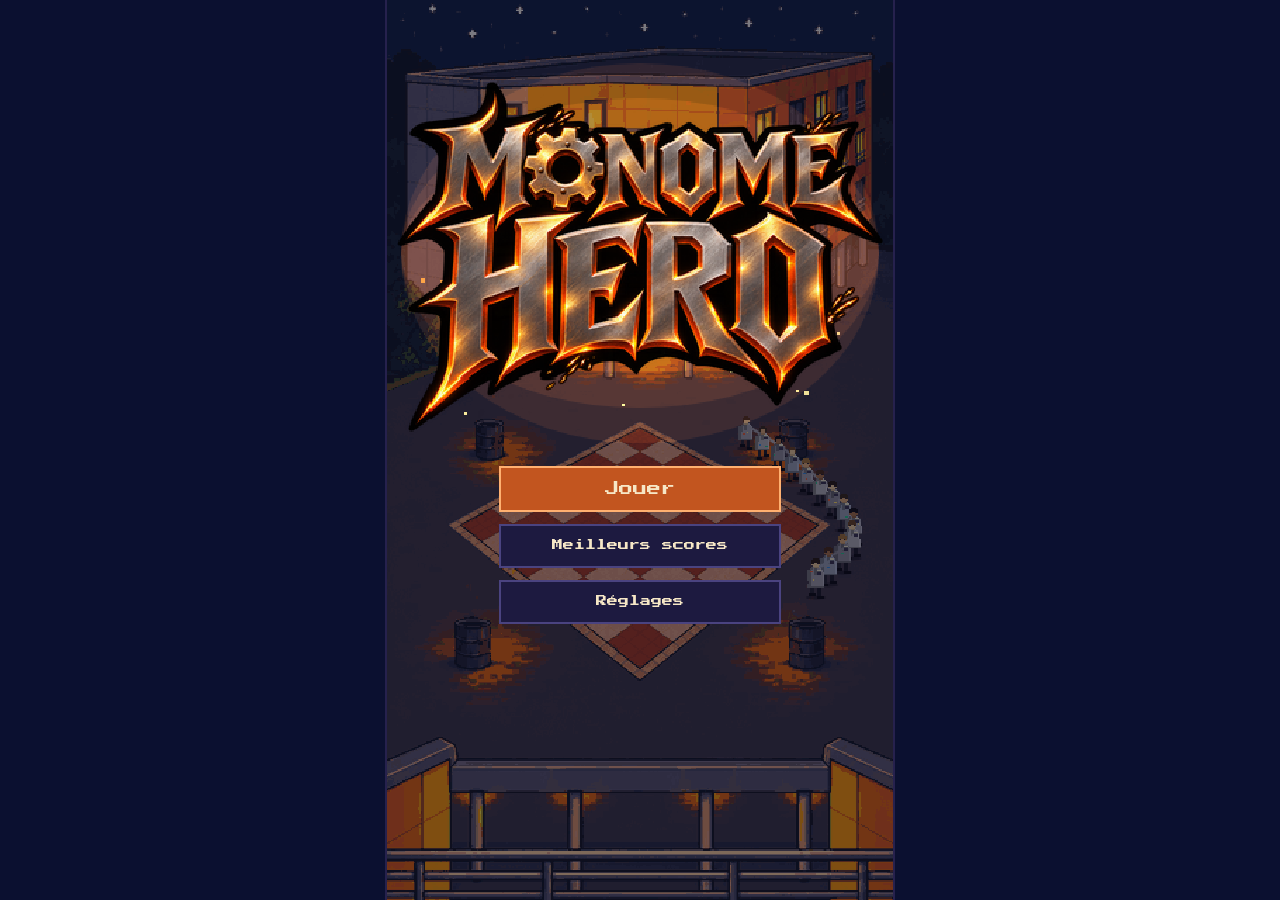
==== jeux/rythme/index.html @ 34aa31e3 "Monome Hero : à Clun's, le monôme passe devant la rosace Co-Authored-By: Claude Opus 5.5 <noreply@an" ====
<!DOCTYPE html>
<html lang="fr">
<head>
<meta charset="utf-8">
<meta name="viewport" content="width=device-width,initial-scale=1,maximum-scale=1,user-scalable=no">
<title>Monome Hero</title>
<!-- Intégré à la Collec' 23-151 : chargé dans un cadre par jeu.js ; fonctionne aussi seul (progression en localStorage) -->
<link rel="preconnect" href="https://fonts.googleapis.com">
<link href="https://fonts.googleapis.com/css2?family=Press+Start+2P&display=swap" rel="stylesheet">
<style>
/* VOICE: borne d'arcade de nuit, festive et gadz
   IDEA: la cour du tabagn's devient la piste du chant
   PICTURE: décor pixel 360x640 (Bordel's) ou 180x320 agrandi (Chalon's), notes qui tombent devant la façade
   COLOUR and TYPE: bleu nuit, pierre chaude, orange lanterne ; Press Start 2P
   LAYOUT: un seul écran de jeu centré, menus en surimpression */
:root{color-scheme:dark;--bg:#0b1030;--ink:#f6e7c6;--acc:#f3a234;--dim:#a9a3c4}
*{box-sizing:border-box;min-width:0}
html,body{margin:0;height:100%;background:var(--bg);color:var(--ink);overflow:hidden}
body{font-family:'Press Start 2P',monospace;touch-action:none;user-select:none;-webkit-user-select:none;-webkit-tap-highlight-color:transparent}
#wrap{position:fixed;inset:0;display:flex;align-items:center;justify-content:center}
#stage{position:relative;box-shadow:0 0 0 2px #26214d}
canvas{display:block;width:100%;height:100%;image-rendering:pixelated;image-rendering:crisp-edges}
.ov{position:absolute;inset:0;display:flex;flex-direction:column;align-items:center;justify-content:center;gap:16px;padding:18px;text-align:center;background:rgba(8,10,32,.82)}
.ov[hidden]{display:none}
h1{font-size:clamp(14px,4.6vw,20px);line-height:1.5;margin:0;color:var(--acc)}
p{margin:0;font-size:10px;line-height:1.8;color:var(--dim)}
.row{display:flex;gap:6px;flex-wrap:wrap;justify-content:center}
.ov{gap:12px}
.home{background:transparent;justify-content:flex-start;padding-top:92%}
.home .spacer{display:none}
.col{display:flex;flex-direction:column;gap:12px;align-items:stretch;min-width:60%}
button.lock{opacity:.45;border-style:dashed}
#slist{width:100%;max-width:320px;overflow-y:auto;max-height:60%;font-size:9px;text-align:left}
#slist h2{font-size:10px;color:var(--acc);margin:12px 0 6px;font-weight:400}
#slist table{width:100%;border-collapse:collapse}
#slist td{padding:3px 2px;color:var(--dim)}
#slist td.v{color:var(--ink);text-align:right}
#slist tr.fam td{color:#ffd27a;font-size:8px;padding:0 2px 5px 10px}
#mlist{width:100%;max-width:280px}
#mlist .it{display:flex;flex-direction:column;gap:5px}
#mlist .hint{font-size:8px;color:#ff9a7a;line-height:1.6}
small.lieu{color:var(--dim);font-size:8px}
button.on small.lieu{color:#6a3208}
#mlist .rec{font-size:8px;color:var(--dim)}
button.lock{opacity:.5;border-style:dashed;cursor:default}
button.mystery{opacity:.5;border-style:dashed;letter-spacing:4px;cursor:default}
#decs button,#vers button,#diffs button{padding:10px 9px;font-size:10px}
button{font:inherit;font-size:11px;color:var(--ink);background:#1d1a40;border:2px solid #4a4380;padding:12px 12px;min-height:44px;cursor:pointer}
button.on{background:var(--acc);color:#2a1606;border-color:#ffd27a}
button.go{font-size:14px;padding:14px 26px;background:#c2551f;border-color:#ffb070}
button:focus-visible{outline:2px solid #fff;outline-offset:2px}
label{font-size:9px;color:var(--dim);display:flex;flex-direction:column;gap:8px;width:100%;max-width:280px}
input[type=range]{width:100%;accent-color:var(--acc)}
.big{font-size:22px;color:var(--ink)}
.stats{display:grid;grid-template-columns:1fr auto;gap:8px 18px;font-size:10px;text-align:left}
.stats span:nth-child(even){text-align:right;color:var(--ink)}
.stats span:nth-child(odd){color:var(--dim)}
#pause{position:absolute;top:4px;right:4px;min-height:0;width:44px;height:40px;padding:0;font-size:12px;background:rgba(8,10,32,.75);border:2px solid #4a4380;border-radius:6px}
button.go:disabled{opacity:.4;cursor:default}
</style>
</head>
<body>
<div id="wrap"><div id="stage">
  <canvas id="c" width="360" height="640"></canvas>
  <button id="pause" hidden aria-label="Pause">II</button>

  <div class="ov home" id="home">
    <div class="spacer"></div>
    <div class="col">
      <button class="go" id="hplay">Jouer</button>
      <button id="hscores">Meilleurs scores</button>
      <button id="hset">Réglages</button>
    </div>
  </div>

  <div class="ov" id="menu" hidden>
    <h1 id="mhead">Choisis un chant</h1>
    <p id="msub"></p>
    <div class="col" id="mlist"></div>
    <button class="go" id="mok">Valider</button>
    <p id="mrec"></p>
    <button id="mback">Retour</button>
  </div>

  <div class="ov" id="scores" hidden>
    <h1>Meilleurs scores</h1>
    <div id="slist"></div>
    <button id="sback">Retour</button>
  </div>

  <div class="ov" id="settings" hidden>
    <h1>Réglages</h1>
    <label>Décalage audio : <b id="latv">0 ms</b>
      <input type="range" id="lat" min="-200" max="300" step="10" value="0">
      <span>Augmente-le si tu tapes toujours trop tard (écouteurs Bluetooth surtout)</span>
    </label>
    <div class="row"><button id="vib">Vibrations : oui</button></div>
    <div class="row"><button id="reset">Effacer la progression</button></div>
    <p id="resetmsg"></p>
    <button id="tback">Retour</button>
  </div>

  <div class="ov" id="paused" hidden>
    <h1>Pause</h1>
    <div class="row"><button class="go" id="resume">Reprendre</button><button id="quit">Quitter</button></div>
  </div>

  <div class="ov" id="end" hidden>
    <h1 id="etitle">Fin du chant</h1>
    <div class="big" id="escore">0</div>
    <div class="stats" id="estats"></div>
    <div class="row"><button class="go" id="again">Rejouer</button><button id="tomenu">Menu</button></div>
  </div>
</div></div>

<script>
{
const W=180,H=320,LX=[54,90,126],BOUND=[72,108];
let HITY=280;
const COL=['#e8603a','#2bc28e','#9a8cf0'],LIG=['#ffc2a6','#a8f5d8','#ddd6ff'],DRK=['#7a2410','#0d5a40','#3c3489'];
const APP={facile:1.7,normal:1.35,difficile:1.1};
const WIN={p:.05,b:.095,o:.14};
const JTXT={p:'Parfait',b:'Bien',o:'Juste',r:'Raté'};
const JCOL={p:'#ffe066',b:'#8ff0c4',o:'#c9c2ff',r:'#ff6a5a'};
const STREAK=['#ffe066','#ffb43a','#ff7a5a','#ff5ad0','#b38cff','#5ae0ff','#7dff9a'];
const TINTS=[[255,176,64],[255,74,58],[200,108,255],[69,224,138],[74,216,255],[255,240,150]];
/* ---- Chalon's (coordonnées en unités 180x320) ---- */
const CWIN=[[84,102,12,18,5],[84,141,12,24,10],[49,102,12,18,15],[119,102,12,18,15],[49,141,12,24,20],[119,141,12,24,20],[12,102,12,18,30],[155,102,13,18,30],[12,141,12,24,40],[156,141,13,24,40],[10,61,10,15,50],[161,61,10,15,50]];
const PATHC=[[54,231],[126,231],[126,240],[146,250],[174,250],[174,314],[6,314],[6,302],[162,302],[162,262],[18,262],[18,250],[34,250],[54,240]];
const PILLARS=[[30,43],[64,77],[103,116],[138,150]];
/* ---- Bordel's (coordonnées en pixels du canvas 360x640) ---- */
const BWIN=[[167,223,39,23,5],[131,223,23,23,10],[220,223,30,23,10],[141,173,15,21,15],[141,122,15,24,15],[141,72,15,32,20],[106,125,16,21,20],[106,80,17,22,25],[106,173,17,21,25],[267,214,19,15,25],[75,74,21,10,30],[75,126,21,10,30],[75,171,21,11,30],[75,218,19,9,30],[263,76,15,36,35],[263,124,15,33,35],[263,171,15,39,35],[286,70,13,32,40],[286,113,13,35,40],[286,158,13,35,40],[304,65,12,30,45],[304,106,12,31,45],[304,145,12,32,45],[320,60,9,27,50],[320,98,9,32,50],[320,136,9,29,50],[334,58,8,23,50],[334,91,8,29,50],[334,126,8,27,50]];
/* sol de la cour : X vers la droite, Z vers le spectateur, en mètres ; centre du damier en (180,392) */
const GX=22.4,GZ=15.14,CX=180,CY=392;
const BPOSTS=[[116,222,5,46],[156,222,5,46],[211,222,5,46],[260,222,5,46]];
const BARRELS=[
 {x:61,y:443,rx:12.6,ry:2.8,bot:475,ign:4,gx:-5.32,gz:5.28},{x:299,y:443,rx:12.6,ry:2.8,bot:475,ign:8,gx:5.3,gz:5.28},
 {x:73,y:301,rx:10,ry:2.3,bot:326,ign:14,gx:-4.79,gz:-4.56},{x:290,y:301,rx:10,ry:2.3,bot:326,ign:18,gx:4.89,gz:-4.56}];
const LAMP=[194,130];
const $=id=>document.getElementById(id);
const cv=$('c'),g=cv.getContext('2d');g.imageSmoothingEnabled=false;
const imgC=new Image();imgC.src='decor_chalons.png';
/* ---- Chalon's (pixels 360x640) ---- */
const CWIN2=[[153,380,54,90,5],[87,380,41,90,10],[231,380,44,90,10],[167,268,25,60,15],[97,268,25,60,20],[237,268,25,60,20],[97,203,25,37,25],[237,203,25,37,25],[167,203,25,37,30],
 [23,268,25,60,35],[310,268,27,60,35],[23,203,25,37,40],[310,203,27,37,40],[25,380,30,72,45],[305,380,30,72,45],[22,118,18,30,50],[320,118,18,30,50]];
const COPEN=[[87,372,41,100],[153,372,54,100],[231,372,44,100]];
const CPATH=[[95,466],[268,466],[298,497],[342,518],[352,630],[8,630],[16,600],[318,600],[290,512],[14,510],[34,490],[85,472]];
const LOGO=[180,540],LOGOBOX=[116,516,128,44];
let cTrack=null,logoC=null,runC=null;
const imgB=new Image();imgB.src='decor_bordels.png';
const imgQ=new Image();imgQ.src='decor_boquette.png';
const imgK=new Image();imgK.src='decor_cluns.png';
const imgS=new Image();imgS.src='decor_birse.png';
const logo=new Image();logo.src='logo.png';
/* ---- Birse (pixels 360x640) ---- */
const SAT=[[147,292,31,50],[192,292,32,50],[100,292,33,50],[235,292,30,50],[78,290,10,55],[60,285,12,70],[33,280,17,80],[0,270,20,100]];
const SWIN=[[147,292,31,50,3],[192,292,32,50,3],[100,292,33,50,6],[235,292,30,50,6],[78,290,10,55,9],[60,285,12,70,9],[33,280,17,80,12],[0,270,20,100,12],
 [280,300,20,50,15],[300,300,20,52,15],[322,300,23,55,18],[345,300,15,60,18],
 [135,220,13,23,22],[190,220,14,23,22],[107,220,13,23,26],[218,220,14,23,26],[78,220,12,23,30],[162,220,13,23,30],
 [80,180,10,18,40],[108,180,12,18,40],[136,180,12,18,45],[165,180,12,18,45],[192,180,13,18,50],[220,180,12,18,50]];
const SLANT=[[305,320],[332,325],[332,216],[310,232]];
const STAT={x:180,y:410,eye:[[177,379],[183,379]],med:[180,398],crown:[181,367],base:[180,462],box:[166,358,32,108]};
const sBil=(u,v)=>{const s2=(u+1)/2,t2=(v+1)/2,TL=[102,378],TR=[257,378],BL=[30,518],BR=[338,518];
  return [(1-s2)*(1-t2)*TL[0]+s2*(1-t2)*TR[0]+(1-s2)*t2*BL[0]+s2*t2*BR[0],(1-s2)*(1-t2)*TL[1]+s2*(1-t2)*TR[1]+(1-s2)*t2*BL[1]+s2*t2*BR[1]]};
function sRing(S,B,F,dir){
  const P=[[1+S,1+F],[1+S,-1-B],[-1-S,-1-B],[-1-S,1+F]];return dir>0?P:P.slice().reverse();
}
const SPATH=(()=>{
  const r1=[.06,.09,.14],r2=[.13,.2,.32],out=[];
  out.push([.06,1+r1[2]]);for(const p of sRing(...r1,1))out.push(p);out.push([-.06,1+r1[2]]);
  out.push([-.06,1+r2[2]]);for(const p of sRing(...r2,-1))out.push(p);out.push([.06,1+r2[2]]);
  return out.map(([u,v])=>sBil(u,v));
})();
let layersS=null,balS=null,statS=null,statL=null,sTrack=null;const wFlash=new Array(8).fill(0);let wParts=[];
imgS.onload=()=>{
  layersS=buildLayers(imgS,360,640,SWIN,(r,gg,b)=>((b>r+8)||(r-b>85)||((r+gg+b)/3<70))?.55+.45*Math.min(1,(r+gg+b)/600):0);
  statL=buildLayers(imgS,360,640,[STAT.box],(r,gg,b)=>(r>150&&gg>110&&r-gg<70)?.5+.5*Math.min(1,(r+gg+b)/600):0);
  try{
    const mk=f=>{const o=document.createElement('canvas');o.width=360;o.height=640;const c=o.getContext('2d');c.drawImage(imgS,0,0);
      const d=c.getImageData(0,0,360,640),p=d.data;for(let j=0;j<640;j++)for(let i=0;i<360;i++){const k=(j*360+i)*4;if(!f(i,j,p[k],p[k+1],p[k+2]))p[k+3]=0}
      c.putImageData(d,0,0);return o};
    balS=mk((i,j)=>j>=550);
    const [bx,by,bw,bh]=STAT.box;statS=mk((i,j,r,g2)=>i>=bx&&i<bx+bw&&j>=by&&j<by+bh&&r>110&&g2>80&&r-g2<80);
  }catch(e){balS=null;statS=null}
};
/* ---- Clun's, cloître de Cluny (pixels 360x640) ---- */
const KARCH=[[165,322,37,66,3],[130,322,22,66,6],[215,322,25,66,6],[88,322,29,66,9],[252,322,28,66,9],[40,322,35,66,12],[292,322,30,66,12],[0,322,27,66,15],[335,322,25,66,15]];
const KWIN=KARCH.concat([[180,269,15,29,18],[137,269,15,29,20],[220,269,15,29,20],[95,269,15,29,22],[262,269,15,29,22],[50,269,15,29,25],[302,269,15,29,25],[5,269,15,29,28],[342,269,15,29,28],
 [279,124,8,16,35],[313,124,6,16,35],[281,141,7,18,40],[296,141,12,18,40],[326,177,9,9,50]]);
const ROS=[184,352],KPILL=[[27,40],[75,88],[117,130],[152,165],[202,215],[240,252],[280,292],[322,335]];
const kLane=(f,y)=>{const t=(y-400)/150,hw=31+78*t;return 181+f*hw};
const KPATH=[[12,383],[348,383],[348,398],[205,398],[kLane(.5,400),402],[kLane(.5,548),548],[340,580],[350,622],[10,622],[20,580],[kLane(-.5,548),548],[kLane(-.5,400),402],[157,398],[14,398]];
let layersK=null,colK=null,hedK=null;
imgK.onload=()=>{
  layersK=buildLayers(imgK,360,640,KWIN,(r,gg,b)=>((b>r+8)||(r-b>85)||((r+gg+b)/3<70))?.55+.45*Math.min(1,(r+gg+b)/600):0);
  try{
    const mk=f=>{const o=document.createElement('canvas');o.width=360;o.height=640;const c=o.getContext('2d');c.drawImage(imgK,0,0);
      const d=c.getImageData(0,0,360,640),p=d.data;for(let j=0;j<640;j++)for(let i=0;i<360;i++){const k=(j*360+i)*4;if(!f(i,j,p[k],p[k+1],p[k+2]))p[k+3]=0}
      c.putImageData(d,0,0);return o};
    colK=mk((i,j)=>j>=318&&j<=392&&KPILL.some(([a,b])=>i>=a&&i<b));
    hedK=mk((i,j,r,g2,b)=>j>=396&&j<=447&&g2>=r&&!(i>kLane(-1,j)-2&&i<kLane(1,j)+2));
  }catch(e){colK=null;hedK=null}
};
const kH=y=>30+(y-388)*.06;
const KS=[],KXY=[];let KL=0;
for(let i=0;i<KPATH.length;i++){
  const a=KPATH[i],b=KPATH[(i+1)%KPATH.length],n=Math.max(1,Math.ceil(Math.hypot(b[0]-a[0],b[1]-a[1])));
  for(let k=0;k<n;k++){
    const x=a[0]+(b[0]-a[0])*k/n,y=a[1]+(b[1]-a[1])*k/n,kk=kH(y)/22;
    KS.push(KL);KXY.push([x,y,Math.sign(b[0]-a[0])]);
    KL+=Math.hypot((b[0]-a[0])/n/kk,(b[1]-a[1])/n*2.2/kk);
  }
}
function kAt(s){
  s=((s%KL)+KL)%KL;let lo=0,hi=KS.length-1;
  while(lo<hi){const m=(lo+hi+1)>>1;if(KS[m]<=s)lo=m;else hi=m-1}
  return KXY[lo];
}
/* ---- Boquette, cloître du Ronceray (pixels 360x640) ---- */
const QWIN=[[142,312,20,56,3],[202,317,19,51,3],[102,312,21,56,6],[237,317,24,51,6],[62,312,24,56,9],[280,317,21,51,9],[17,312,26,56,12],[322,312,29,56,12],
 [177,240,8,20,15],[142,220,18,60,18],[102,220,20,60,20],[64,220,20,60,22],[19,220,21,60,25],
 [206,257,14,36,28],[244,257,15,36,30],[287,257,13,36,32],[330,257,15,36,35],[206,212,14,32,38],[244,212,15,32,40],[286,212,14,32,42],[330,212,15,32,45],
 [210,185,11,16,48],[250,174,11,19,50],[290,164,11,20,50],[334,152,12,21,50]];
/* rangées en perspective : les bords suivent des fuyantes vers un point de fuite au-dessus de l'image */
const QVP=[185,-100],qSide=(x0,y)=>Math.max(5,Math.min(352,QVP[0]+(x0-QVP[0])*(y-QVP[1])/(392-QVP[1])));
const qL=y=>qSide(60,y),qR=y=>qSide(310,y);
const QPATH=[[30,362],[290,362],[qR(392),392],[qL(392),392],[qL(425),425],[qR(425),425],[qR(464),464],[qL(464),464],[qL(512),512],[qR(512),512],[qR(610),610],[qL(610),610]];
const CLO=[180,111],CLOBOX=[156,38,50,100];
let layersQ=null,frontQ=null,cloQ=null;
imgQ.onload=()=>{
  layersQ=buildLayers(imgQ,360,640,QWIN,(r,gg,b)=>((b>r+8)||(r-b>85)||((r+gg+b)/3<70))?.55+.45*Math.min(1,(r+gg+b)/600):0);
  cloQ=buildLayers(imgQ,360,640,[CLOBOX],(r,gg,b)=>(r<45&&gg<55&&b>70&&b<140)?0:.5+.5*Math.min(1,(r+gg+b)/500));
  try{
    const o=document.createElement('canvas');o.width=360;o.height=640;const c=o.getContext('2d');c.drawImage(imgQ,0,0);
    const d=c.getImageData(0,0,360,640),p=d.data;
    for(let j=0;j<640;j++)for(let i=0;i<360;i++){
      let keep=j>=286&&j<=370;
      if(keep)for(let a=0;a<8;a++){const [x,y,w,h]=QWIN[a];if(i>=x&&i<x+w&&j>=y&&j<y+h){keep=false;break}}
      if(!keep)p[(j*360+i)*4+3]=0;
    }
    c.putImageData(d,0,0);frontQ=o;
  }catch(e){frontQ=null}
};
/* chemin du monôme : longueur « au sol », la profondeur verticale compte plus */
const qH=y=>22+(y-362)*.067;
const cH=y=>33+(y-466)*.055;
function mkTrack(P,hf){
  const S=[],XY=[];let L=0;
  for(let i=0;i<P.length;i++){
    const a=P[i],b=P[(i+1)%P.length],n=Math.max(1,Math.ceil(Math.hypot(b[0]-a[0],b[1]-a[1])));
    for(let k=0;k<n;k++){const x=a[0]+(b[0]-a[0])*k/n,y=a[1]+(b[1]-a[1])*k/n,kk=hf(y)/22;S.push(L);XY.push([x,y]);L+=Math.hypot((b[0]-a[0])/n/kk,(b[1]-a[1])/n*2.2/kk)}
  }
  return {L,at(s){s=((s%L)+L)%L;let lo=0,hi=S.length-1;while(lo<hi){const m=(lo+hi+1)>>1;if(S[m]<=s)lo=m;else hi=m-1}return XY[lo]}};
}
cTrack=mkTrack(CPATH,cH);
const sH=y=>24+(y-378)*.07;
sTrack=mkTrack(SPATH,sH);
const QS=[],QXY=[];let QL=0;
for(let i=0;i<QPATH.length;i++){
  const a=QPATH[i],b=QPATH[(i+1)%QPATH.length],n=Math.max(1,Math.ceil(Math.hypot(b[0]-a[0],b[1]-a[1])));
  for(let k=0;k<n;k++){
    const x=a[0]+(b[0]-a[0])*k/n,y=a[1]+(b[1]-a[1])*k/n,kk=qH(y)/22;
    QS.push(QL);QXY.push([x,y,Math.sign(b[0]-a[0])]);
    QL+=Math.hypot((b[0]-a[0])/n/kk,(b[1]-a[1])/n*2.2/kk);
  }
}
function qAt(s){
  s=((s%QL)+QL)%QL;let lo=0,hi=QS.length-1;
  while(lo<hi){const m=(lo+hi+1)>>1;if(QS[m]<=s)lo=m;else hi=m-1}
  return QXY[lo];
}

function mkPath(P){
  const seg=[];let len=0;
  for(let i=0;i<P.length;i++){const a=P[i],b=P[(i+1)%P.length],l=Math.hypot(b[0]-a[0],b[1]-a[1]);seg.push([a,b,l,len]);len+=l}
  return {len,at(s){
    s=((s%len)+len)%len;
    for(const [a,b,l,o] of seg)if(s<=o+l){const f=l?(s-o)/l:0;return [a[0]+(b[0]-a[0])*f,a[1]+(b[1]-a[1])*f,Math.sign(b[0]-a[0])]}
    return [P[0][0],P[0][1],1];
  }};
}
const PC=mkPath(PATHC);
function buildLayers(im,w,h,rects,lf){
  const o=document.createElement('canvas');o.width=w;o.height=h;const c=o.getContext('2d');c.imageSmoothingEnabled=false;c.drawImage(im,0,0,w,h);
  try{
    const s=c.getImageData(0,0,w,h).data;
    return TINTS.map(([R,G,B])=>{
      const d=c.createImageData(w,h),p=d.data;
      for(const [x,y,rw,rh] of rects)for(let j=y;j<y+rh;j++)for(let i=x;i<x+rw;i++){
        const k=(j*w+i)*4,L=lf(s[k],s[k+1],s[k+2]);
        if(L>0){p[k]=R*L;p[k+1]=G*L;p[k+2]=B*L;p[k+3]=255}
      }
      const cc=document.createElement('canvas');cc.width=w;cc.height=h;cc.getContext('2d').putImageData(d,0,0);return cc;
    });
  }catch(e){return null}
}
let layersC=null,frontC=null,layersB=null,occB=null,occF=null;
/* Zamat : damier 7x7, centre (180,397), demi-diagonales 132 et 85 */
const ZN=7,ZBOX=[40,298,280,180];
/* Le Zamat vu en perspective : un cerf-volant (pointe du haut 180,302 ; côtés 46/313,373 ; pointe du bas 180,472).
   ZH envoie le carré (u,v) de 0 à 1 sur l'image, ZHI fait l'inverse */
const ZH=[89.743881,-140.652972,180,19.451973,17.053078,302,-0.138198,-0.14463,1],
      ZHI=[0.01423483,0.02686573,-10.67571923,-0.01434186,0.02686573,-5.53191635,-0.00010703,0.00759839,1];
const zFwd=(u,v)=>{const w=ZH[6]*u+ZH[7]*v+1;return [(ZH[0]*u+ZH[1]*v+ZH[2])/w,(ZH[3]*u+ZH[4]*v+ZH[5])/w]};
const zInv=(x,y)=>{const w=ZHI[6]*x+ZHI[7]*y+1;return [(ZHI[0]*x+ZHI[1]*y+ZHI[2])/w,(ZHI[3]*x+ZHI[4]*y+ZHI[5])/w]};
const [ZX,ZY]=zFwd(.5,.5);
let zPix=null,zLum=null,zCan=null,zCtx=null,zImg=null;
function buildZamat(){
  try{
    const o=document.createElement('canvas');o.width=360;o.height=640;const c=o.getContext('2d');c.drawImage(imgB,0,0);
    const [bx,by,bw,bh]=ZBOX,p=c.getImageData(bx,by,bw,bh).data;
    zPix=new Int16Array(bw*bh).fill(-1);zLum=new Float32Array(bw*bh);
    for(let j=0;j<bh;j++)for(let i=0;i<bw;i++){
      const x=bx+i,y=by+j,[uu,vv]=zInv(x+.5,y+.5),u=uu*ZN,v=vv*ZN;
      if(u<0||v<0||u>=ZN||v>=ZN)continue;
      const k=(j*bw+i)*4,r=p[k],g2=p[k+1];
      if(!((r>165&&g2>120)||(r>100&&g2<105&&r-g2>40)))continue;
      zPix[j*bw+i]=Math.floor(u)*ZN+Math.floor(v);zLum[j*bw+i]=(r+g2+p[k+2])/765;
    }
    zCan=document.createElement('canvas');zCan.width=bw;zCan.height=bh;zCtx=zCan.getContext('2d');zImg=zCtx.createImageData(bw,bh);
  }catch(e){zPix=null}
}
const zI=new Float32Array(49),zC=new Array(49);
/* Effets autour du Zamat, en plus du damier : halo, ondes de choc, colonne de lumière,
   projecteurs depuis les bidons, gerbes d'étincelles et éclairs aux paliers de combo */
// contour du Zamat agrandi ou réduit autour de son centre, en respectant la perspective
function zDiamond(sc){const a=.5-.5*sc,b=.5+.5*sc,P=[zFwd(a,a),zFwd(b,a),zFwd(b,b),zFwd(a,b)];
  g.beginPath();g.moveTo(P[0][0],P[0][1]);for(let k=1;k<4;k++)g.lineTo(P[k][0],P[k][1]);g.closePath()}
function zamatAura(t,ph,env){
  const c=combo;if(c<3)return;
  const bk=beatN(t),tc=c>=50?TINTS[1+md(bk,4)]:TINTS[0],rgb=a=>'rgba('+tc[0]+','+tc[1]+','+tc[2]+','+Math.max(0,a).toFixed(3)+')';
  g.globalCompositeOperation='lighter';
  /* halo qui bat sur le contour */
  for(let k=0;k<3;k++){zDiamond(1.02+k*.05+env*.05);g.strokeStyle=rgb((.25+.55*env)*(1-k*.3)*Math.min(1,c/8));g.lineWidth=3;g.stroke()}
  /* ondes de choc en losange qui partent du centre */
  if(c>=10)for(let w=0;w<(c>=30?2:1);w++){const q=(ph+w/2)%1,sc=.1+q*1.15;zDiamond(sc);g.strokeStyle=rgb((1-q)*(1-q)*.4);g.lineWidth=1.5+(1-q)*1.5;g.stroke()}
  /* colonne de lumière qui monte du centre */
  if(c>=20){const k=Math.min(1,(c-20)/20),w=18+env*22+k*14,gr=g.createLinearGradient(0,ZY,0,0);
    gr.addColorStop(0,rgb((.22+.45*env)*k+.08));gr.addColorStop(1,rgb(0));g.fillStyle=gr;g.fillRect(ZX-w/2,0,w,ZY);
    g.fillStyle=rgb((.3+.5*env)*k);zDiamond(w/260);g.fill()}
  /* projecteurs : un faisceau par bidon allumé, qui balaie le damier */
  if(c>=30)BARRELS.forEach((b,i)=>{
    if(fl[i]<.3)return;const sw=Math.sin(t*1.7+i*1.6)*.35,[tx,ty]=zFwd(.5+Math.cos(i*1.57+sw)*.28,.5+Math.sin(i*1.57+sw)*.28);
    const q=c>=50?TINTS[1+md(bk+i,4)]:TINTS[0];g.fillStyle='rgba('+q[0]+','+q[1]+','+q[2]+','+((.16+.32*env)*fl[i]).toFixed(3)+')';
    const dx=tx-b.x,dy=ty-(b.y-8),L=Math.hypot(dx,dy),nx=-dy/L,ny=dx/L,wd=22+env*10;
    g.beginPath();g.moveTo(b.x,b.y-8);g.lineTo(tx+nx*wd,ty+ny*wd);g.lineTo(tx-nx*wd,ty-ny*wd);g.fill();
    g.beginPath();g.ellipse(tx,ty,wd*1.1,wd*.45,0,0,7);g.fill();
  });
  /* éclair blanc du damier sur le premier temps de chaque mesure, à partir de 100 */
  if(c>=100&&md(bk,4)===0){zDiamond(1);g.fillStyle='rgba(255,250,225,'+(env*.35).toFixed(3)+')';g.fill()}
  if(c>=100){zDiamond(1+ph*1.6);g.strokeStyle='rgba(255,250,220,'+((1-ph)*.5).toFixed(3)+')';g.lineWidth=2;g.stroke()}
  g.globalCompositeOperation='source-over';
  /* gerbe d'étincelles du centre sur chaque temps, à partir de 50 */
  if(c>=50&&state==='play'&&sNewBeat){const n=6+Math.min(14,Math.floor((c-50)/10));
    for(let k=0;k<n;k++){const a=-Math.PI/2+(Math.random()-.5)*1.6,sp=60+Math.random()*90;
      parts.push({x:ZX/2,y:ZY/2,vx:Math.cos(a)*sp*.5,vy:Math.sin(a)*sp,life:.5+Math.random()*.5,g:140,c:Math.random()<.5?'#fff1a0':'rgb('+tc[0]+','+tc[1]+','+tc[2]+')'})}}
}
function zamatFX(t,ph,env){
  if(!zPix||combo<3)return;
  const bk=beatN(t),half=Math.floor(t/(60/data.tempo)*2);
  for(let i=0;i<ZN;i++)for(let j=0;j<ZN;j++){
    const id=i*ZN+j,par=(i+j)%2,dist=Math.hypot(i-3,j-3)/4.25;
    let a=0,col=TINTS[0];
    if(combo<15)a=par===0?env*.75:env*.25;
    else if(combo<30)a=md(par+bk,2)===0?.25+env*.75:.05;
    else{
      const w=Math.max(0,1-Math.abs(dist-ph*1.5)*3.2);
      a=w*.95+(md(par+bk,2)===0?env*.4:0);
      if(combo>=50){col=TINTS[1+md(bk+((i+j)>>1),4)];const w2=Math.max(0,1-Math.abs((i-j+7)/14-ph)*5);a=Math.max(a,w2*.8)}
      if(combo>=100&&md(id*37+half*11,9)<2){a=1;col=TINTS[5]}
    }
    zI[id]=Math.min(1,a);zC[id]=col;
  }
  const d=zImg.data;
  for(let k=0;k<zPix.length;k++){
    const id=zPix[k],q=k*4;
    if(id<0){d[q+3]=0;continue}
    const a=zI[id],c=zC[id],l=.55+.45*zLum[k];
    d[q]=c[0]*l*a;d[q+1]=c[1]*l*a;d[q+2]=c[2]*l*a;d[q+3]=255;
  }
  zCtx.putImageData(zImg,0,0);
  g.globalCompositeOperation='lighter';g.globalAlpha=.85;g.drawImage(zCan,ZBOX[0],ZBOX[1]);
  g.globalAlpha=1;g.globalCompositeOperation='source-over';
}
imgC.onload=()=>{
  layersC=buildLayers(imgC,360,640,CWIN2,(r,gg,b)=>((b>r+8)||(r-b>85)||((r+gg+b)/3<70))?.55+.45*Math.min(1,(r+gg+b)/600):0);
  logoC=buildLayers(imgC,360,640,[LOGOBOX],(r,gg,b)=>(r+gg+b)/3<70?1:0);
  try{
    const mk=f=>{const o=document.createElement('canvas');o.width=360;o.height=640;const c=o.getContext('2d');c.drawImage(imgC,0,0);
      const d=c.getImageData(0,0,360,640),p=d.data;for(let j=0;j<640;j++)for(let i=0;i<360;i++){const k=(j*360+i)*4;if(!f(i,j,p[k],p[k+1],p[k+2]))p[k+3]=0}
      c.putImageData(d,0,0);return o};
    frontC=mk((i,j)=>j>=372&&j<=471&&!COPEN.some(([x,y,w,h])=>i>=x&&i<x+w));
    /* bandes du tapis rouge, en 8 tranches de profondeur */
    runC=[];for(let k=0;k<8;k++){const y0=498+k*17.75,y1=y0+17.75;runC.push(mk((i,j,r,g2,b)=>j>=y0&&j<y1&&r>120&&g2<95&&r-g2>45&&!(i>=116&&i<244&&j>=516&&j<560)))}
  }catch(e){frontC=null;runC=null}
};
imgB.onload=()=>{
  layersB=buildLayers(imgB,360,640,BWIN,(r,gg,b)=>{const l=(r+gg+b)/3;return l>=55?.5+.5*Math.min(1,l/210):0});
  /* calque des éléments qui passent devant le monôme : bidons et poteaux de l'auvent */
  const o=document.createElement('canvas');o.width=360;o.height=640;const c=o.getContext('2d');c.drawImage(imgB,0,0);
  try{
    const d=c.getImageData(0,0,360,640),p=d.data,keep=new Uint8Array(360*640);
    for(const b of BARRELS){
      for(let y=Math.floor(b.y-b.ry);y<=b.bot;y++){
        let hw;
        if(y<b.y)hw=b.rx*Math.sqrt(Math.max(0,1-((b.y-y)/b.ry)**2));
        else if(y<=b.bot-b.ry)hw=b.rx;
        else hw=b.rx*Math.sqrt(Math.max(0,1-((y-(b.bot-b.ry))/b.ry)**2));
        for(let x=Math.round(b.x-hw);x<=Math.round(b.x+hw);x++)keep[y*360+x]=1;
      }
    }
    for(const [x,y,w,h] of BPOSTS)for(let j=y;j<y+h;j++)for(let i=x;i<x+w;i++)keep[j*360+i]=1;
    for(let j=519;j<640;j++)for(let i=0;i<360;i++){const k=(j*360+i)*4,dr=p[k]-60,dg=p[k+1]-54,db=p[k+2]-73;if(dr*dr+dg*dg+db*db>700)keep[j*360+i]=2}
    const f=document.createElement('canvas');f.width=360;f.height=640;const fc=f.getContext('2d'),fd=fc.createImageData(360,640);
    for(let i=0;i<keep.length;i++){if(keep[i]===2){for(let q=0;q<4;q++)fd.data[i*4+q]=p[i*4+q];p[i*4+3]=0}else if(!keep[i])p[i*4+3]=0}
    fc.putImageData(fd,0,0);occF=f;
    c.putImageData(d,0,0);occB=o;
    buildZamat();
  }catch(e){occB=null}
};

let data=null,buf=null,actx=null,src=null,diff='facile',lat=0,dec='bordels';
let state='home',notes=[],t0=0,score=0,combo=0,maxc=0,cnt,parts=[],pops=[],judg=null,banner=null,shake=0;
let mono=1,monoMax=1,pstreak=0,clockSpin=0,holdAcc=0,lastBk=-1,sNewBeat=false;
const beam=[0,0,0],press=[0,0,0],wl=new Array(40).fill(0),fl=[0,0,0,0],monoPos=[],holding=[null,null,null],ptr=new Map();
try{lat=+localStorage.getItem('gh_lat')||0}catch(e){}
$('lat').value=lat;$('latv').textContent=lat+' ms';

function fit(){
  const s=Math.min(innerWidth/W,innerHeight/H);
  $('stage').style.width=Math.floor(W*s)+'px';$('stage').style.height=Math.floor(H*s)+'px';
}
addEventListener('resize',fit);fit();

let ver='court';
const TITRES={bordels:"Monôme<br>de Bordel's",chalons:'La cousine<br>Lison',boquette:'Dans<br>les rues',cluns:"Monôme<br>de Clun's",birse:'Monôme<br>de Birse'};
const CHANTS={bordels:"Monôme de Bordel's",chalons:'La cousine Lison',boquette:'Dans les rues',cluns:"Monôme de Clun's",birse:'Monôme de Birse'};
const ORDER=['bordels','chalons','boquette','cluns','birse'],DIFFS=['facile','normal','difficile'],NOMS={bordels:"Bordel's",chalons:"Chalon's",boquette:'Boquette',cluns:"Clun's",birse:'Birse'};
const SUBS=NOMS;
const ck=(d,v,f)=>d+'|'+v+'|'+f;
const esc=s=>String(s).replace(/[&<>"']/g,c=>({'&':'&amp;','<':'&lt;','>':'&gt;','"':'&quot;',"'":'&#39;'}[c]));
let prog={u:{},acc:{}},vib=true;
const AUTO=new Set(); // ouvertures automatiques du mode test, jamais enregistrées
/* ---- Liaison avec l'appli : progression et records rattachés au compte, classement commun ---- */
const API=(()=>{try{return parent!==window&&parent.__collecGameApi||null}catch(e){return null}})();
const TK=(d,v,f)=>d+'/'+v+'/'+f;
let BEST={},TOPS={};
const COARSE=matchMedia('(pointer: coarse)').matches;
async function syncRemote(){
  if(!API)return;
  try{
    const [p,b,t]=await Promise.all([API.progress.get(),API.bests(),API.tops?API.tops().catch(()=>({})):{}]);
    if(p&&p.u)prog={u:p.u,acc:p.acc||{}};
    prog.u[ck('bordels','court','facile')]=true;fixProg();
    BEST=b||{};TOPS=t||{};
  }catch(e){}
  if(!$('menu').hidden)showMenu();
  if(!$('scores').hidden)showScores();
}
function loadProg(){if(!API){try{const p=JSON.parse(localStorage.getItem('gh_prog')||'null');if(p&&p.u)prog=p}catch(e){}}prog.u[ck('bordels','court','facile')]=true;fixProg();
  vib=COARSE;try{const v=localStorage.getItem('gh_vib');if(v!==null)vib=v!=='0'}catch(e){}}
function saveProg(){if(API){const u={...prog.u};AUTO.forEach(k=>delete u[k]);API.progress.set({u,acc:prog.acc}).catch(()=>{});return}try{localStorage.setItem('gh_prog',JSON.stringify(prog))}catch(e){}}
loadProg();syncRemote();
const isU=(d,v,f)=>!!prog.u[ck(d,v,f)];
// Version entière en normal/difficile : ouverte dès que la même difficulté l'est en version courte
function fixProg(){for(const d of ORDER)for(const f of DIFFS.slice(1))if(prog.u[ck(d,'court',f)])prog.u[ck(d,'entier',f)]=true;
  // Jeu en test : tous les chants ouverts en version courte facile (ces ouvertures-là ne sont pas enregistrées)
  if(API&&API.game&&API.game.status==='test')for(const d of ORDER){const k=ck(d,'court','facile');if(!prog.u[k]){prog.u[k]=true;AUTO.add(k)}}}
const decU=d=>['court','entier'].some(v=>DIFFS.some(f=>isU(d,v,f)));
const bkey=()=>'gh_best_'+dec+'_'+ver+'_'+diff;
function best(){return recOf(dec,ver,diff)}
function showBest(){$('best').textContent='Record ('+(ver==='court'?'version courte':'version entière')+', '+diff+') : '+best().toLocaleString('fr-FR');}
let step='songs';
const VNOM={court:'Version courte',entier:'Version entière'};
const recOf=(d,v,f)=>{if(API)return (BEST[TK(d,v,f)]||{}).score||0;try{return +localStorage.getItem('gh_best_'+d+'_'+v+'_'+f)||0}catch(e){return 0}};
function showMenu(){
  const L=$('mlist');let html='';
  if(step==='songs'){
    $('mhead').innerHTML='Choisis un chant';$('msub').textContent='';
    const un=ORDER.filter(decU);
    if(!un.includes(dec))dec=un[0];
    html=un.map(d=>`<div class="it"><button data-k="${d}" class="${d===dec?'on':''}">${CHANTS[d]}<br><small class="lieu">${NOMS[d]}</small></button></div>`).join('');
    if(un.length<ORDER.length){const nx=ORDER[un.length];html+=`<div class="it"><button class="mystery">???</button><span class="hint">70 % sur ${NOMS[ORDER[un.length-1]]} (courte, facile)</span></div>`}
  }else if(step==='ver'){
    $('mhead').innerHTML=TITRES[dec];$('msub').textContent=SUBS[dec];
    if(!DIFFS.some(f=>isU(dec,ver,f)))ver='court';
    html=['court','entier'].map(v=>{const ok=DIFFS.some(f=>isU(dec,v,f));
      return `<div class="it"><button data-v="${v}" class="${ok?(v===ver?'on':''):'lock'}">${VNOM[v]}</button>${ok?'':'<span class="hint">70 % en version courte pour la débloquer</span>'}</div>`}).join('');
  }else{
    $('mhead').innerHTML=TITRES[dec];$('msub').textContent=VNOM[ver];
    if(!isU(dec,ver,diff))diff=DIFFS.find(f=>isU(dec,ver,f))||'facile';
    html=DIFFS.map((f,i)=>{const ok=isU(dec,ver,f),r=recOf(dec,ver,f);
      const hint=ver==='entier'?`70 % en version courte, ${i?DIFFS[i-1]:f}`:`70 % en ${DIFFS[i-1]}`;
      return `<div class="it"><button data-f="${f}" class="${ok?(f===diff?'on':''):'lock'}">${f[0].toUpperCase()+f.slice(1)}</button>${ok?`<span class="rec">Record : ${r.toLocaleString('fr-FR')}${prog.acc[ck(dec,ver,f)]!=null?' · '+prog.acc[ck(dec,ver,f)].toFixed(1)+' %':''}</span>`:`<span class="hint">${hint}</span>`}</div>`}).join('');
  }
  L.innerHTML=html;$('mrec').textContent='';
  $('mok').textContent=step==='diff'?'Jouer':'Valider';
}
// Toucher un choix le sélectionne ; « Valider » (ou « Jouer ») passe à l'étape suivante
$('mlist').addEventListener('click',e=>{
  const b=e.target.closest('button');if(!b||b.classList.contains('lock')||b.classList.contains('mystery'))return;
  if(b.dataset.k)dec=b.dataset.k;else if(b.dataset.v)ver=b.dataset.v;else if(b.dataset.f)diff=b.dataset.f;
  $('mlist').querySelectorAll('button').forEach(x=>x.classList.toggle('on',x===b));
});
$('mok').addEventListener('click',()=>{
  if(step==='songs'){step='ver';showMenu()}
  else if(step==='ver'){if(DIFFS.some(f=>isU(dec,ver,f))){step='diff';showMenu()}}
  else if(isU(dec,ver,diff))play();
});
function showScores(){
  $('slist').innerHTML=ORDER.map(d=>{
    if(!decU(d))return `<h2>${NOMS[d]}</h2><table><tr><td>Pas encore débloqué</td></tr></table>`;
    const rows=['court','entier'].flatMap(v=>DIFFS.map(f=>{
      if(!isU(d,v,f))return `<tr><td>${v==='court'?'Courte':'Entière'} · ${f}</td><td class="v">—</td><td class="v"></td></tr>`;
      const sc=recOf(d,v,f),a=prog.acc[ck(d,v,f)],top=TOPS[TK(d,v,f)];
      return `<tr><td>${v==='court'?'Courte':'Entière'} · ${f}</td><td class="v">${sc?sc.toLocaleString('fr-FR'):'0'}</td><td class="v">${a!=null?a.toFixed(1)+' %':''}</td></tr>`+
        (top?`<tr class="fam"><td colspan="3">Record de la fam's : ${top.score.toLocaleString('fr-FR')} · ${esc(top.pseudo)}</td></tr>`:'');
    })).join('');
    return `<h2>${NOMS[d]}</h2><table>${rows}</table>`;
  }).join('');
}
function screen(id){for(const k of ['home','menu','scores','settings'])$(k).hidden=k!==id;state=id==='home'?'home':'menu'}
const cache={};
async function loadSong(){
  const k=dec+'_'+ver;
  if(!actx)actx=new (window.AudioContext||window.webkitAudioContext)();
  if(!cache[k]){
    const d=await (await fetch('songs/'+k+'.json')).json();
    const ab=await (await fetch('songs/'+k+'.mp3')).arrayBuffer();
    const b=await new Promise((ok,ko)=>{const p=actx.decodeAudioData(ab,ok,ko);if(p&&p.then)p.then(ok,ko)});
    cache[k]={d,b};
  }
  data=cache[k].d;buf=cache[k].b;
}
let loading=false;
async function play(){
  if(!isU(dec,ver,diff))return;
  if(loading)return;loading=true;
  try{
    if(!actx)actx=new (window.AudioContext||window.webkitAudioContext)();
    actx.resume();
    if(!cache[dec+'_'+ver])$('mrec').textContent='Chargement…';
    await loadSong();start();
  }catch(e){$('mrec').textContent='Erreur de chargement, réessaie'}
  loading=false;
}
showMenu();

function now(){
  if(!actx)return -9;
  return actx.currentTime-t0-lat/1000-(actx.outputLatency||actx.baseLatency||0);
}
function mult(){return Math.min(4,1+Math.floor(combo/10))}

function start(){
  if(!buf)return;
  actx.resume();
  HITY=dec==='bordels'?250:dec==='birse'?268:280;
  notes=data.notes[diff].map(([t,c,d])=>({t,c,d:diff==='facile'?0:(d||0),j:null,hold:false,broke:false})); // pas de notes longues en facile
  score=0;combo=0;maxc=0;cnt={p:0,b:0,o:0,r:0};parts=[];pops=[];judg=null;banner=null;
  mono=1;monoMax=1;joins.clear();leavers=[];lastG.length=0;pstreak=0;clockSpin=0;holdAcc=0;holding.fill(null);ptr.clear();wl.fill(0);fl.fill(0);monoPos.length=0;
  schedule();
  state='play';$('menu').hidden=true;$('end').hidden=true;$('pause').hidden=false;
}
// Lance le morceau 1,6 s plus tard sur l'horloge audio. Si cette horloge n'avance pas encore
// (son pas tout à fait démarré, téléphone lent à réveiller l'audio), on recale tout dès qu'elle repart.
function schedule(){
  if(src){src.onended=null;try{src.stop()}catch(e){}}
  src=actx.createBufferSource();src.buffer=buf;src.connect(actx.destination);
  t0=actx.currentTime+1.6;src.start(t0);schedAt=performance.now();schedCt=actx.currentTime;
  src.onended=()=>{if(state==='play'||state==='pause')finish()};
}
let schedAt=0,schedCt=0;
function checkClock(){
  if(state!=='play'||!actx)return;
  const real=(performance.now()-schedAt)/1000,audio=actx.currentTime-schedCt,t=actx.currentTime-t0;
  // avant le début du morceau : l'horloge audio doit suivre le temps réel, et le compte à rebours ne peut pas dépasser 2 s
  if(t<0&&(t<-2.2||Math.abs(real-audio)>.35)){if(actx.state!=='running')actx.resume();schedule()}
}
function stopAudio(){if(src){src.onended=null;try{src.stop()}catch(e){}src=null}}
window.__mhStop=()=>{stopAudio();try{actx&&actx.close()}catch(e){}};
// Touche « retour » du téléphone (relayée par l'appli) : pause en partie, retour d'un cran dans les menus.
// Renvoie false sur l'écran titre : l'appli ferme alors le jeu.
window.__mhBack=()=>{
  if(state==='play'){pause();return true}
  if(state==='pause')return true;
  if(!$('end').hidden){toMenu();return true}
  if(!$('menu').hidden){$('mback').click();return true}
  if(!$('scores').hidden||!$('settings').hidden){screen('home');return true}
  return false;
};
function finish(){
  stopAudio();state='end';$('pause').hidden=true;
  const tot=notes.length||1,acc=(cnt.p+cnt.b*.7+cnt.o*.4)/tot*100;
  const rec=score>best();
  if(rec&&!API){try{localStorage.setItem(bkey(),score)}catch(e){}}
  if(API){
    const tk=TK(dec,ver,diff);if(rec)BEST[tk]={score,accuracy:+acc.toFixed(2)};
    API.submit(tk,score,+acc.toFixed(2),{combo:maxc,monome:monoMax,p:cnt.p,b:cnt.b,o:cnt.o,r:cnt.r,notes:notes.length}).then(r=>{
      const el=$('efam');if(!el)return;
      el.textContent=r.test?'compte test : non enregistré':r.rank?(r.rank===1?'1er':r.rank+'e')+(r.record?' · nouveau record':''):'—';
      if(r.rank===1&&!r.test)TOPS[tk]={score:r.best,pseudo:API.pseudo};
    }).catch(()=>{const el=$('efam');if(el)el.textContent='score non envoyé (connexion ?)'});
  }
  const key=ck(dec,ver,diff);prog.acc[key]=Math.max(prog.acc[key]||0,acc);
  const unl=[];
  if(acc>=70&&ver==='court'){
    const add=(d,v,f,txt)=>{const k=ck(d,v,f);if(AUTO.delete(k))return;if(!isU(d,v,f)){prog.u[k]=true;unl.push(txt)}};
    add(dec,'entier',diff,NOMS[dec]+' · version entière ('+diff+')');
    const nf=DIFFS[DIFFS.indexOf(diff)+1];if(nf){add(dec,'court',nf,NOMS[dec]+' · '+nf);add(dec,'entier',nf,NOMS[dec]+' · version entière ('+nf+')')}
    if(diff==='facile'){const nd=ORDER[ORDER.indexOf(dec)+1];if(nd)add(nd,'court','facile','Nouveau chant : '+NOMS[nd])}
  }
  saveProg();
  $('etitle').textContent=unl.length?'Débloqué !':rec?'Nouveau record':'Fin du chant';
  $('escore').textContent=score.toLocaleString('fr-FR');
  $('estats').innerHTML=[['Version',ver==='court'?'courte':'entière'],['Difficulté',diff],['Précision',acc.toFixed(1)+' %'],['Combo max',maxc],['Monôme max',monoMax+' gadz'],
    [JTXT.p,cnt.p],[JTXT.b,cnt.b],[JTXT.o,cnt.o],[JTXT.r,cnt.r]].map(([a,b])=>`<span>${a}</span><span>${b}</span>`).join('')+
    (API?`<span>Fam's</span><span id="efam">…</span>`:'')+
    (unl.length?unl.map(u=>`<span style="color:#ffd27a">Débloqué</span><span style="color:#ffd27a">${u}</span>`).join(''):(ver==='court'&&acc<70?`<span>Objectif</span><span>70 % pour débloquer la suite</span>`:''));
  $('end').hidden=false;
}
function pause(){if(state!=='play')return;state='pause';actx.suspend();$('paused').hidden=false;}
function resume(){if(state!=='pause')return;actx.resume();state='play';$('paused').hidden=true;}
function toMenu(){stopAudio();if(actx)actx.resume();$('paused').hidden=true;$('end').hidden=true;$('pause').hidden=true;step='diff';screen('menu');showMenu();}

function spark(x,y,n,v,cols){
  for(let i=0;i<n;i++){
    const a=-Math.PI/2+(Math.random()-.5)*2.4,s=30+Math.random()*v;
    parts.push({x,y,vx:Math.cos(a)*s,vy:Math.sin(a)*s,life:.3+Math.random()*.35,g:260,c:cols[Math.floor(Math.random()*cols.length)]});
  }
}
function shrinkMono(){
  const before=mono;mono=Math.max(1,Math.floor(mono/2)); // la tête du monôme reste toujours
  for(let i=mono;i<before;i++){
    joins.delete(i);
    const q=lastG[i];if(!q||i>=mono+40)continue;
    // chacun repart de son côté : vers le bord le plus proche, avec un peu de hasard
    const side=q[0]<180?-1:1,sp=45+Math.random()*55,a=(Math.random()-.5)*1.4;
    leavers.push({id:i,x:q[0],y:q[1],h:q[2],vx:side*sp*Math.cos(a),vy:sp*Math.sin(a)*.7+(Math.random()-.5)*20,a:0,life:.9+Math.random()*.5});
  }
}
window.__mhDbg={grow:n=>{addJoins(mono,mono+n);mono+=n},shrink:()=>shrinkMono(),combo:n=>{combo=n}}; // essais automatiques
function buzz(ms){if(!vib)return;let ok=false;try{ok=navigator.vibrate&&navigator.vibrate(ms)}catch(e){}if(!ok)try{parent!==window&&parent.navigator.vibrate&&parent.navigator.vibrate(ms)}catch(e){}}
function judge(k,l,n){
  cnt[k]++;
  if(k==='r'){combo=0;pstreak=0;shake=.18;judg={k,t:0,s:0};shrinkMono();buzz(70);return}
  combo++;maxc=Math.max(maxc,combo);addJoins(mono,mono+1);mono++;monoMax=Math.max(monoMax,mono);
  pstreak=k==='p'?pstreak+1:0;judg={k,t:0,s:pstreak};
  score+={p:300,b:150,o:50}[k]*mult();
  beam[l]=1;
  pops.push({x:LX[l],l,t:0});
  spark(LX[l],HITY,k==='p'?12:k==='b'?7:4,combo>=25?110:70,['#fff6d0','#ffb43a',LIG[l]]);
  spark(LX[l],HITY,6,60,[COL[l],DRK[l]]);
  if([10,25,50,100,200].includes(combo))banner={txt:'Combo '+combo,t:0};
}
function hit(l){
  if(state!=='play')return;
  press[l]=1;const t=now();let bn=null,bd=9;
  for(const n of notes){
    if(n.j||n.c!==l)continue;
    const d=Math.abs(n.t-t);if(d<bd){bd=d;bn=n}
    if(n.t-t>WIN.o)break;
  }
  if(bn&&bd<=WIN.o){
    const k=bd<=WIN.p?'p':bd<=WIN.b?'b':'o';bn.j=k;judge(k,l,bn);
    if(bn.d){bn.hold=true;holding[l]=bn}
  }
}
function release(l){
  const n=holding[l];if(!n)return;
  holding[l]=null;n.hold=false;
  if(now()<n.t+n.d-.12)n.broke=true;
}

cv.addEventListener('pointerdown',e=>{
  e.preventDefault();const r=cv.getBoundingClientRect(),x=(e.clientX-r.left)/r.width*W;
  const l=x<BOUND[0]?0:x<BOUND[1]?1:2;ptr.set(e.pointerId,l);try{cv.setPointerCapture(e.pointerId)}catch(err){}hit(l);
});
function up(e){
  const l=ptr.get(e.pointerId);ptr.delete(e.pointerId);
  if(l!==undefined&&![...ptr.values()].includes(l))release(l);
}
cv.addEventListener('pointerup',up);cv.addEventListener('pointercancel',up);
const KEYS={q:0,s:1,d:2,ArrowLeft:0,ArrowDown:1,ArrowRight:2,'1':0,'2':1,'3':2};
const kk=e=>e.key.length===1?e.key.toLowerCase():e.key;
addEventListener('keydown',e=>{
  if(e.repeat)return;
  if(e.key==='Escape'||e.key===' '){state==='play'?pause():resume();e.preventDefault();return}
  const k=kk(e);if(k in KEYS){hit(KEYS[k]);e.preventDefault()}
});
addEventListener('keyup',e=>{const k=kk(e);if(k in KEYS)release(KEYS[k])});
document.addEventListener('visibilitychange',()=>{if(document.hidden)pause()});


$('lat').addEventListener('input',e=>{lat=+e.target.value;$('latv').textContent=lat+' ms';try{localStorage.setItem('gh_lat',lat)}catch(err){}});
$('again').onclick=play;

$('hplay').onclick=()=>{step='songs';screen('menu');showMenu()};$('hscores').onclick=()=>{showScores();screen('scores')};$('hset').onclick=()=>{screen('settings');$('vib').textContent='Vibrations : '+(vib?'oui':'non');$('resetmsg').textContent=''};
$('mback').onclick=()=>{if(step==='diff'){step='ver';showMenu()}else if(step==='ver'){step='songs';showMenu()}else screen('home')};
$('sback').onclick=$('tback').onclick=()=>screen('home');
$('vib').onclick=()=>{vib=!vib;if(vib)buzz(150);try{localStorage.setItem('gh_vib',vib?'1':'0')}catch(e){}$('vib').textContent='Vibrations : '+(vib?'oui':'non')};
let resetArm=false;$('reset').onclick=()=>{
  if(!resetArm){resetArm=true;$('reset').textContent='Confirmer l’effacement';$('resetmsg').textContent=API?'Les déblocages seront perdus (tes records restent au classement)':'Records et déblocages seront perdus';return}
  resetArm=false;prog={u:{},acc:{}};if(!API)try{for(const k of Object.keys(localStorage))if(k.startsWith('gh_best_'))localStorage.removeItem(k)}catch(e){}
  loadProg();saveProg();dec='bordels';ver='court';diff='facile';$('reset').textContent='Effacer la progression';$('resetmsg').textContent='Progression effacée';
};$('tomenu').onclick=toMenu;
$('pause').onclick=pause;$('resume').onclick=resume;$('quit').onclick=toMenu;

function blob(x,y,w,h,c){
  g.fillStyle=c;x=Math.round(x-w/2);y=Math.round(y-h/2);w=Math.max(5,Math.round(w));h=Math.max(5,Math.round(h));
  g.fillRect(x+2,y,w-4,1);g.fillRect(x+1,y+1,w-2,1);g.fillRect(x,y+2,w,h-4);
  g.fillRect(x+1,y+h-2,w-2,1);g.fillRect(x+2,y+h-1,w-4,1);
}
function note(x,y,l,w,h){
  w=w||18;h=h||10;
  blob(x,y+1,w,h,'#120e24');blob(x,y,w,h,DRK[l]);blob(x,y-1,w-2,h-3,COL[l]);
  g.fillStyle=LIG[l];g.fillRect(Math.round(x-w/4-1),Math.round(y-h/2+1),Math.round(w/3),1);
}
function txt(s,x,y,c,size,al){
  g.font=(size||8)+'px "Press Start 2P",monospace';g.textAlign=al||'center';g.textBaseline='top';
  g.fillStyle='#0b0820';g.fillText(s,x+1,y+1);g.fillStyle=c;g.fillText(s,x,y);
}
function line(x0,y0,x1,y1,c){
  g.fillStyle=c;const n=Math.max(Math.abs(x1-x0),Math.abs(y1-y0))|0;
  for(let i=0;i<=n;i++){const f=n?i/n:0;g.fillRect(Math.round(x0+(x1-x0)*f),Math.round(y0+(y1-y0)*f),1,1)}
}
function fr(x,y,w,h,c){g.fillStyle=c;g.fillRect(x,y,w,h)}
function phase(t){
  if(!data)return 0;const p=60/data.tempo;return ((t-data.beats[0])/p%1+1)%1;
}
function beatN(t){if(!data||t<0)return 0;return Math.floor((t-data.beats[0])/(60/data.tempo))}
const md=(a,n)=>((a%n)+n)%n;
const SKIN=['#e9c79a','#d9a877','#a8714a'],BIAU=['#a19eaa','#b2afb8','#8f8c99','#9aa0b4'],MARK=['#e8603a','#378add','#ffe066','#2bc28e'];

/* ---------- Chalon's ---------- */
function headC(t){
  if(!data||t<0)return 0;const b=(t-data.beats[0])/(60/data.tempo),f=b-Math.floor(b);return (Math.floor(b)+Math.min(1,f*3))*3;
}
function monomeC(t,n,pulse){
  const sp=Math.max(2,Math.min(5,PC.len/Math.max(1,n+1))),hs=headC(t);
  for(let i=n-1;i>=0;i--){
    const [fx,fy,dir]=PC.at(hs-i*sp);monoPos[i]=[fx*2,fy*2];
    const id=i,x=Math.round(fx)-2,step=(md(id,2)===0)===pulse,y=Math.round(fy)-(step?1:0);
    g.fillStyle=SKIN[md(id*5,3)];g.fillRect(x+1,y-9,2,2);
    g.fillStyle=BIAU[md(id*7,4)];g.fillRect(x,y-7,4,5);
    if(md(id,3)===1){g.fillStyle=MARK[md(id,4)];g.fillRect(x+1,y-6,1,1)}
    if(dir){g.fillStyle=BIAU[md(id*7,4)];g.fillRect(dir>0?x+4:x-1,y-7,1,1)}
    g.fillStyle='#262338';
    if(step){g.fillRect(x,y-2,1,2);g.fillRect(x+3,y-2,1,1)}else{g.fillRect(x,y-2,1,1);g.fillRect(x+3,y-2,1,2)}
  }
}
function clock(prog){
  g.fillStyle='#f8e7cc';g.beginPath();g.arc(90.5,71.5,6.2,0,7);g.fill();
  g.fillStyle='#2a1d22';g.fillRect(90,65,1,1);g.fillRect(90,77,1,1);g.fillRect(84,71,1,1);g.fillRect(96,71,1,1);
  const m=prog*Math.PI*2+clockSpin,hh=prog*Math.PI/6+clockSpin/12;
  line(90,71,90+Math.sin(hh)*3,71-Math.cos(hh)*3,'#2a1d22');
  line(90,71,90+Math.sin(m)*5,71-Math.cos(m)*5,combo>=50?'#c2251a':'#2a1d22');
}
function lights(layers,rects,t,ph,env){
  const bk=beatN(t);
  rects.forEach(([x,y,w,h],i)=>{
    if(wl[i]<.02)return;
    let a,ci=0;
    if(combo<30)a=.55+.45*env;else a=(md(i+bk,2)===0)?.5+.5*env:.22;
    if(combo>=50)ci=1+md(bk+i,4);
    if(combo>=100&&ph>.5&&ph<.62){a=1;ci=5}
    g.globalAlpha=a*wl[i];g.drawImage(layers[ci],x,y,w,h,x,y,w,h);
  });
  g.globalAlpha=1;
}

/* ---------- Bordel's ---------- */
const R0=6.8,RSTEP=1.05,GAP=.72,HAIR=['#2a1c16','#3b2a1e','#151018','#6b4526','#a0703a','#4a2d1d'];
function shapeU(th){const c=Math.cos(th),sn=Math.sin(th),n=Math.pow(Math.pow(Math.abs(c),1.3)+Math.pow(Math.abs(sn),1.3),1/1.3);return [c/n,sn/n]}
function gpt(th,R){const u=shapeU(th);return [u[0]*R,u[1]*R]}
function thetaHead(t){
  if(!data||t<0)return 0;const b=(t-data.beats[0])/(60/data.tempo),f=b-Math.floor(b);
  return (Math.floor(b)+Math.min(1,f*3))*.62/R0;
}
function monoPoints(t,n,th0){
  const out=[];let th=th0!=null?th0:thetaHead(t),psi=0;
  for(let i=0;i<n;i++){
    const R=R0+psi/(2*Math.PI)*RSTEP;let [X,Z]=gpt(th,R);
    for(const b of BARRELS){const dx=X-b.gx,dz=Z-b.gz,d=Math.hypot(dx,dz);if(d<.85&&d>0){X=b.gx+dx/d*.85;Z=b.gz+dz/d*.85}}
    out.push([X,Z]);
    const a=gpt(th,R),c=gpt(th-.01,R+.01/(2*Math.PI)*RSTEP),ds=Math.hypot(a[0]-c[0],a[1]-c[1])/.01;
    const d=GAP/Math.max(.3,ds);th-=d;psi+=d;
  }
  return out;
}
function scr(X,Z){return [CX+X*GX,CY+Z*GZ]}
function shade(c,k){const n=parseInt(c.slice(1),16),f=v=>Math.max(0,Math.min(255,Math.round(v*k)));return 'rgb('+f(n>>16)+','+f(n>>8&255)+','+f(n&255)+')'}
function gDir(i,P){
  let a=P[i-1],b=P[i];if(!a){a=P[i];b=P[i+1];if(!b)return 's'}
  const dx=a[0]-b[0],dy=a[1]-b[1];
  if(Math.abs(dy)>Math.abs(dx)*.7)return dy>0?'f':'b';return 's';
}
/* ---- Arrivées et départs du monôme : chaque nouveau gadz arrive en marchant depuis le bord le plus proche,
        et ceux qui quittent le monôme sur un raté s'éloignent en se dispersant ---- */
let G_ANIM=false;const joins=new Map(),lastG=[];let leavers=[];
const clk=()=>performance.now()/1000;
function addJoins(from,to){const t=clk();for(let i=from;i<to;i++)joins.set(i,{t,sx:null,sy:null,d:.8})}
function walkDir(dx,dy){return Math.abs(dy)>Math.abs(dx)*.7?(dy>0?'f':'b'):'s'}
function drawLeavers(dt){
  if(!leavers.length)return;
  for(const L of leavers){
    if(dt){L.x+=L.vx*dt;L.y+=L.vy*dt;L.a+=dt}
    const f=L.a/L.life;if(f>=1)continue;
    g.globalAlpha=f<.55?1:Math.max(0,1-(f-.55)/.45);
    gadz(L.x,L.y,L.h,L.id,null,null,Math.floor(clk()*7+L.id)%2===0,walkDir(L.vx,L.vy),true);
  }
  g.globalAlpha=1;leavers=leavers.filter(L=>L.a<L.life);
}
function gadz(x,y,h,id,ax,ay,pulse,dir,free){
  if(G_ANIM&&!free){
    lastG[id]=[x,y,h];
    const j=joins.get(id);
    if(j){
      if(j.sx==null){
        const c=[[-24,y],[384,y],[x,672]].map(([a,b])=>[a,b,Math.hypot(a-x,b-y)]).sort((a,b)=>a[2]-b[2])[0];
        j.sx=c[0];j.sy=c[1];j.d=Math.max(.45,Math.min(1.3,c[2]/240));
      }
      const e=(clk()-j.t)/j.d;
      if(e>=1)joins.delete(id);
      else{
        const k=1-Math.pow(1-e,2),nx=j.sx+(x-j.sx)*k,ny=j.sy+(y-j.sy)*k;
        dir=walkDir(x-j.sx,y-j.sy);x=nx;y=ny;ax=null;pulse=Math.floor(clk()*8+id)%2===0;
      }
    }
  }
  const fx=Math.round(x),fy=Math.round(y);
  const lift=(md(id,2)===0)===pulse;
  const legH=Math.max(4,Math.round(h*.26)),hemY=fy-legH,shY=fy-Math.round(h*.76);
  const sw=Math.max(6,Math.round(h*.36)),hw=Math.max(7,Math.round(h*.42));
  const bc=BIAU[md(id*7,4)],bd=shade(bc,.72),bl=shade(bc,1.14);
  /* ombre au sol */
  g.fillStyle='rgba(8,6,20,.4)';g.beginPath();g.ellipse(fx,fy,hw*.6,Math.max(1.5,h*.05),0,0,7);g.fill();
  /* jambes et chaussures */
  const lw=Math.max(2,Math.round(sw*.26)),gap=Math.max(1,Math.round(sw*.12));
  const l1=fx-gap-lw,l2=fx+gap;
  fr(l1,hemY,lw,legH-(lift?2:0),'#262433');fr(l2,hemY,lw,legH-(lift?0:2),'#1d1b29');
  fr(l1-1,fy-(lift?3:1),lw+2,2,'#0e0c16');fr(l2,fy-(lift?1:3),lw+2,2,'#0e0c16');
  /* biaude : épaules arrondies, s'évase vers le bas */
  const rows=hemY-shY;
  for(let r=0;r<rows;r++){
    const f=r/rows;let w=sw+(hw-sw)*f;if(r===0)w-=4;else if(r===1)w-=2;
    w=Math.round(w);const x0=fx-(w>>1);
    fr(x0,shY+r,w,1,bc);fr(x0,shY+r,Math.max(1,Math.round(w*.22)),1,bd);fr(x0+w-1,shY+r,1,1,bl);
  }
  fr(fx-(hw>>1),hemY-1,hw,1,bd);
  /* col et boutons */
  fr(fx-1,shY+1,2,Math.max(2,Math.round(rows*.35)),bd);
  /* marques de feutre sur la biaude */
  for(let k=0;k<3;k++){const r=md(id*13+k*7,11);if(r<6)fr(fx-(sw>>1)+1+md(id*3+k*5,Math.max(1,sw-2)),shY+3+md(id*5+k*3,Math.max(1,rows-5)),r<3?2:1,1,MARK[md(id+k,4)])}
  /* bras arrière qui pend */
  fr(fx-(sw>>1)-1,shY+2,Math.max(2,Math.round(h*.07)),Math.round(rows*.55),bd);
  /* bras avant tendu vers l'épaule de devant */
  if(ax!==null){g.strokeStyle=bc;g.lineWidth=Math.max(2,Math.round(h*.075));g.lineCap='round';g.beginPath();g.moveTo(fx+(sw>>1)-1,shY+2.5);g.lineTo(Math.round(ax),Math.round(ay)+2.5);g.stroke();g.lineCap='butt';
    fr(Math.round(ax)-1,Math.round(ay)+1,3,3,SKIN[md(id*5,3)])}
  /* poche avec carnet (de face) ou bucque dans le dos */
  if(dir==='f'){const pw=Math.max(2,Math.round(sw*.28)),ph=Math.max(2,Math.round(rows*.2)),px=fx+1,py=shY+Math.round(rows*.18);
    fr(px,py-1,pw,1,'#e9e2c8');fr(px,py,pw,ph,'#3b3550');fr(px,py,pw,1,bd);}
  else if(dir==='b'){const tw=Math.max(4,Math.round(sw*.75)),th=Math.max(2,Math.round(rows*.2)),tx=fx-(tw>>1),ty=shY+Math.round(rows*.14);
    fr(tx,ty,tw,th,'#f4f1e6');if(tw>=6)fr(tx+1,ty+Math.floor(th/2),tw-2,1,'#4a4258');}
  /* cou et tête ronde */
  const hs=Math.max(5,Math.round(h*.22)),hx=fx-(hs>>1),hy=shY-hs;
  fr(fx-1,shY-1,3,2,shade(SKIN[md(id*5,3)],.85));
  const sk=SKIN[md(id*5,3)],hr=HAIR[md(id*11,6)];
  for(let r=0;r<hs;r++){const inset=(r===0||r===hs-1)?1:0;fr(hx+inset,hy+r,hs-2*inset,1,dir==='b'&&r<hs-1?hr:sk)}
  if(dir==='b'){fr(hx+1,hy+hs-2,hs-2,1,shade(hr,.8))}
  else{
    for(let r=0;r<Math.ceil(hs*(dir==='f'?.35:.45));r++){const inset=r===0?1:0;fr(hx+inset,hy+r,hs-2*inset,1,hr)}
    if(dir==='f'){fr(hx,hy+1,1,Math.ceil(hs*.45),hr);fr(hx+hs-1,hy+1,1,Math.ceil(hs*.45),hr);
      if(hs>=6){const ey=hy+Math.ceil(hs*.5);fr(hx+Math.floor(hs*.25),ey,1,1,'#2a2030');fr(hx+hs-1-Math.floor(hs*.25),ey,1,1,'#2a2030')}}
    else fr(hx,hy+1,1,Math.ceil(hs*.6),hr);
  }
}
function headQ(t){
  if(!data||t<0)return 0;const b=(t-data.beats[0])/(60/data.tempo),f=b-Math.floor(b);
  return (Math.floor(b)+Math.min(1,f*3))*7.5;
}
function frontQB(t,pulse){
  const n=Math.min(mono,420),sp=Math.max(5,Math.min(8.8,QL/(n+1))),hs=headQ(t);
  const items=[];
  for(let i=0;i<n;i++){const q=qAt(hs-i*sp);monoPos[i]=[q[0],q[1]];items.push([q[1],i,q[2]])}
  items.sort((a,b)=>a[0]-b[0]);
  let pill=false;
  for(const [y,i] of items){
    if(!pill&&y>=371){if(frontQ)g.drawImage(frontQ,0,0);pill=true}
    const [x]=monoPos[i],h=qH(y);
    let ax=null,ay=null;
    if(i>0){const [px,py]=monoPos[i-1],hp=qH(py);if(Math.hypot(px-x,py-y)<h*1.2){ax=px;ay=py-Math.round(hp*.80)}}
    gadz(x,y,h,i,ax,ay,pulse,gDir(i,monoPos));
  }
  if(!pill&&frontQ)g.drawImage(frontQ,0,0);
}
function clochetonFX(t,ph,env){
  const c=combo,k=Math.min(1,c/40),bk=beatN(t),[cx,cy]=CLO;
  const tint=c>=50?TINTS[1+md(bk,4)]:TINTS[0],rgb=a=>'rgba('+tint[0]+','+tint[1]+','+tint[2]+','+a.toFixed(3)+')';
  g.globalCompositeOperation='lighter';
  if(c>=15){
    const nb=c>=50?6:4,rot=t*(.35+k*.9),len=420,wd=.05+.03*env;
    for(let i=0;i<nb;i++){
      const a=rot+i*Math.PI*2/nb;
      g.fillStyle=rgb((.1+.22*env)*Math.min(1,(c-15)/15));
      g.beginPath();g.moveTo(cx,cy);g.lineTo(cx+Math.cos(a-wd)*len,cy+Math.sin(a-wd)*len);g.lineTo(cx+Math.cos(a+wd)*len,cy+Math.sin(a+wd)*len);g.fill();
    }
  }
  for(let r=14+40*k+env*18;r>3;r-=7){g.fillStyle=rgb(.04+.11*env*Math.min(1,c/5+.3));g.beginPath();g.arc(cx,cy,r,0,7);g.fill()}
  if(cloQ&&c>=3){g.globalAlpha=Math.min(1,(.3+.7*env)*Math.min(1,.3+c/25));g.drawImage(cloQ[c>=50?1+md(bk,4):0],CLOBOX[0],CLOBOX[1],CLOBOX[2],CLOBOX[3],CLOBOX[0],CLOBOX[1],CLOBOX[2],CLOBOX[3]);g.globalAlpha=1}
  if(c>=5){
    g.strokeStyle=rgb((1-ph)*.95);g.lineWidth=3;
    for(let w=0;w<(c>=30?3:2);w++){const r=8+((ph+w*.33)%1)*55;g.beginPath();g.arc(cx,cy,r,-.55,.55);g.stroke();g.beginPath();g.arc(cx,cy,r,Math.PI-.55,Math.PI+.55);g.stroke()}
  }
  if(c>=100){g.strokeStyle='rgba(255,250,220,'+((1-ph)*.6).toFixed(3)+')';g.lineWidth=3;g.beginPath();g.arc(cx,cy,10+ph*260,0,7);g.stroke()}
  g.globalCompositeOperation='source-over';
  /* cloche qui se balance */
  const sw=Math.sin(ph*Math.PI*2)*(.25+.55*Math.min(1,c/10)),px=cx,py=cy-8;
  const bx=px+Math.sin(sw)*7,by=py+Math.cos(sw)*7;
  fr(Math.round(bx)-3,Math.round(by)-3,6,4,'#d8a531');fr(Math.round(bx)-2,Math.round(by)-5,4,2,'#e9bf4e');fr(Math.round(bx)-4,Math.round(by)+1,8,2,'#b8821d');fr(Math.round(bx),Math.round(by)+3,1,1,'#5a3a10');
  /* éclat de la croix */
  if(env>.2&&c>=3){const s=Math.round(env*5);fr(cx-s,48,2*s+1,1,'rgba(255,250,220,.9)');fr(cx,48-s,1,2*s+1,'rgba(255,250,220,.9)')}
}
function frontKB(t,pulse){
  const n=Math.min(mono,420),sp=Math.max(5,Math.min(8.8,KL/(n+1))),hs=headQ(t);
  const items=[];
  for(let i=0;i<n;i++){const q=kAt(hs-i*sp);monoPos[i]=[q[0],q[1]];items.push([q[1],i])}
  items.sort((a,b)=>a[0]-b[0]);
  let pc=false,ph2=false;
  for(const [y,i] of items){
    if(!pc&&y>=390){if(colK)g.drawImage(colK,0,0);pc=true}
    if(!ph2&&y>=400){if(hedK)g.drawImage(hedK,0,0);ph2=true}
    const [x]=monoPos[i],h=kH(y);
    let ax=null,ay=null;
    if(i>0){const [px,py]=monoPos[i-1],hp=kH(py);if(Math.hypot(px-x,py-y)<h*1.2){ax=px;ay=py-Math.round(hp*.80)}}
    gadz(x,y,h,i,ax,ay,pulse,gDir(i,monoPos));
  }
  if(!pc&&colK)g.drawImage(colK,0,0);
  if(!ph2&&hedK)g.drawImage(hedK,0,0);
}
const GLASS=[[60,120,255],[230,40,50],[255,200,40],[40,170,90],[150,60,220],[40,200,230]];
function rosaceFX(t,ph,env){
  const c=combo,bk=beatN(t),[cx,cy]=ROS,R=Math.round(12+Math.min(4,c/25)+(c>=3?env*2:0)),lvl=c<3?.25:Math.min(1,.35+.65*env*Math.min(1,c/8)+(c>=30?.2:0));
  const rot=c>=30?t*(.6+Math.min(1.4,(c-30)/50)):0;
  const col=k=>{const q=GLASS[md(k+(c>=50?bk:0),c>=50?6:4)];return q};
  g.globalCompositeOperation='lighter';
  /* projection colorée sur l'allée */
  if(c>=15){
    const a=(.14+.34*env)*Math.min(1,(c-15)/10),yb=c>=50?556:520,top=[cx-9,cy+12],spread=c>=50?150:110;
    for(let k=0;k<8;k++){
      const q=col(k);g.fillStyle='rgba('+q[0]+','+q[1]+','+q[2]+','+a.toFixed(3)+')';
      const x0=top[0]+k*18/8,x1=top[0]+(k+1)*18/8,b0=cx-spread/2+k*spread/8,b1=cx-spread/2+(k+1)*spread/8;
      g.beginPath();g.moveTo(x0,top[1]);g.lineTo(x1,top[1]);g.lineTo(b1,yb);g.lineTo(b0,yb);g.fill();
    }
  }
  for(let r=R+6+env*14*Math.min(1,c/10)+(c>=30?10:0);r>R;r-=4){const q=col(md(Math.floor(t*2),4));g.fillStyle='rgba('+q[0]+','+q[1]+','+q[2]+','+(.08+.18*env*lvl).toFixed(3)+')';g.beginPath();g.arc(cx,cy,r,0,7);g.fill()}
  if(c>=100){g.strokeStyle='rgba(255,250,220,'+((1-ph)*.6).toFixed(3)+')';g.lineWidth=3;g.beginPath();g.arc(cx,cy,R+ph*240,0,7);g.stroke()}
  g.globalCompositeOperation='source-over';
  /* vitrail */
  for(let k=0;k<8;k++){
    const a0=rot+k*Math.PI/4,a1=a0+Math.PI/4,q=col(k),f=.25+.75*lvl;
    g.fillStyle='rgb('+Math.round(q[0]*f)+','+Math.round(q[1]*f)+','+Math.round(q[2]*f)+')';
    g.beginPath();g.moveTo(cx,cy);g.arc(cx,cy,R,a0,a1);g.fill();
  }
  const q0=col(md(bk,6));g.fillStyle='rgb('+Math.round(255*(.4+.6*lvl))+','+Math.round(230*(.4+.6*lvl))+','+Math.round(160*(.4+.6*lvl))+')';
  g.beginPath();g.arc(cx,cy,3.2,0,7);g.fill();
  g.strokeStyle='#2a1c16';g.lineWidth=1.2;
  for(let k=0;k<8;k++){const a=rot+k*Math.PI/4;g.beginPath();g.moveTo(cx+Math.cos(a)*3,cy+Math.sin(a)*3);g.lineTo(cx+Math.cos(a)*R,cy+Math.sin(a)*R);g.stroke()}
  g.beginPath();g.arc(cx,cy,R,0,7);g.stroke();g.beginPath();g.arc(cx,cy,7,0,7);g.stroke();
}
function frontCB(t,pulse){
  const n=Math.min(mono,420),sp=Math.max(5,Math.min(8.8,cTrack.L/(n+1))),hs=headQ(t);
  const items=[];
  for(let i=0;i<n;i++){const q=cTrack.at(hs-i*sp);monoPos[i]=[q[0],q[1]];items.push([q[1],i])}
  items.sort((a,b)=>a[0]-b[0]);
  let pc=false;
  for(const [y,i] of items){
    if(!pc&&y>=472){if(frontC)g.drawImage(frontC,0,0);pc=true}
    const [x]=monoPos[i],h=cH(y);
    let ax=null,ay=null;
    if(i>0){const [px,py]=monoPos[i-1],hp=cH(py);if(Math.hypot(px-x,py-y)<h*1.2){ax=px;ay=py-Math.round(hp*.80)}}
    gadz(x,y,h,i,ax,ay,pulse,gDir(i,monoPos));
  }
  if(!pc&&frontC)g.drawImage(frontC,0,0);
}
function clock2(prog){
  const cx=180,cy=143,m=prog*Math.PI*2+clockSpin,hh=prog*Math.PI/6+clockSpin/12;
  g.fillStyle='#f5e9d3';g.beginPath();g.arc(cx,cy,13,0,7);g.fill();
  g.fillStyle='#2a1d22';for(let k=0;k<12;k++){const a=k*Math.PI/6;fr(Math.round(cx+Math.sin(a)*11)-(k%3?0:1),Math.round(cy-Math.cos(a)*11)-(k%3?0:1),k%3?1:2,k%3?1:2,'#2a1d22')}
  g.lineCap='square';g.strokeStyle='#2a1d22';g.lineWidth=2;g.beginPath();g.moveTo(cx,cy);g.lineTo(cx+Math.sin(hh)*6,cy-Math.cos(hh)*6);g.stroke();
  g.strokeStyle=combo>=50?'#c2251a':'#2a1d22';g.lineWidth=1.5;g.beginPath();g.moveTo(cx,cy);g.lineTo(cx+Math.sin(m)*10,cy-Math.cos(m)*10);g.stroke();
  fr(cx-1,cy-1,2,2,'#2a1d22');
}
function logoFX(t,ph,env){
  const c=combo;if(c<3)return;
  const bk=beatN(t),[cx,cy]=LOGO,ci=c>=50?1+md(bk,4):0,tc=TINTS[ci],rgb=a=>'rgba('+tc[0]+','+tc[1]+','+tc[2]+','+a.toFixed(3)+')';
  g.globalCompositeOperation='lighter';
  /* tapis rouge : vague de lumière qui remonte vers la porte */
  if(runC&&c>=10){
    for(let k=0;k<8;k++){
      const pos=(1-ph)*9-1,d=Math.abs(k-pos),a=Math.max(0,1-d*.6)*(.35+.4*Math.min(1,(c-10)/20));
      if(a>.02){g.globalAlpha=a;g.drawImage(runC[k],0,0)}
    }
    g.globalAlpha=1;
  }
  /* colonne de lumière au-dessus de l'emblème */
  if(c>=50){const w=40+env*30;g.fillStyle=rgb(.08+.14*env);g.fillRect(cx-w/2,0,w,cy);g.fillStyle=rgb(.06+.1*env);g.fillRect(cx-w/4,0,w/2,cy)}
  /* rayons au sol */
  if(c>=30){
    for(let k=0;k<10;k++){const a=k*Math.PI/5+t*.4,len=90+env*60;g.fillStyle=rgb(.06+.12*env);
      g.beginPath();g.moveTo(cx,cy);g.lineTo(cx+Math.cos(a-.08)*len,cy+Math.sin(a-.08)*len*.35);g.lineTo(cx+Math.cos(a+.08)*len,cy+Math.sin(a+.08)*len*.35);g.fill()}
  }
  for(let r=3;r>=1;r--){g.fillStyle=rgb((.05+.12*env)*Math.min(1,c/10));g.beginPath();g.ellipse(cx,cy,40+r*14+env*10,10+r*5+env*3,0,0,7);g.fill()}
  if(c>=100){g.strokeStyle='rgba(255,250,220,'+((1-ph)*.6).toFixed(3)+')';g.lineWidth=3;g.beginPath();g.ellipse(cx,cy,20+ph*220,6+ph*66,0,0,7);g.stroke()}
  g.globalCompositeOperation='source-over';
  /* l'emblème lui-même s'allume */
  if(logoC){const [x,y,w,h]=LOGOBOX;g.globalAlpha=Math.min(1,.25+.75*env*Math.min(1,c/8)+(c>=30?.2:0));g.drawImage(logoC[ci],x,y,w,h,x,y,w,h);g.globalAlpha=1}
}
function frontSB(t,pulse){
  const n=Math.min(mono,420),sp=Math.max(4.5,Math.min(8.8,sTrack.L/(n+1))),hs=headQ(t);
  const items=[];
  for(let i=0;i<n;i++){const q=sTrack.at(hs-i*sp);monoPos[i]=[q[0],q[1]];items.push([q[1],i])}
  items.sort((a,b)=>a[0]-b[0]);
  for(const [y,i] of items){
    const [x]=monoPos[i],h=sH(y);
    let ax=null,ay=null;
    if(i>0){const [px,py]=monoPos[i-1],hp=sH(py);if(Math.hypot(px-x,py-y)<h*1.2){ax=px;ay=py-Math.round(hp*.80)}}
    gadz(x,y,h,i,ax,ay,pulse,gDir(i,monoPos));
  }
  if(balS)g.drawImage(balS,0,0);
}
function ateliersFX(t,dt,env,newBeat){
  if(newBeat&&combo>=5){
    const lit=[];for(let i=0;i<8;i++)if(wl[i]>.5)lit.push(i);
    const n=Math.min(lit.length,1+Math.floor(combo/20));
    for(let k=0;k<n;k++){
      const i=lit[Math.floor(Math.random()*lit.length)],[x,y,w,h]=SAT[i];wFlash[i]=1;
      const ex=x+w*(.25+.5*Math.random()),ey=y+h*(.55+.3*Math.random()),m=8+Math.min(30,combo/3);
      for(let j=0;j<m;j++){const a=-Math.PI*Math.random(),v=20+Math.random()*70;wParts.push({w:i,x:ex,y:ey,vx:Math.cos(a)*v,vy:Math.sin(a)*v,life:.25+Math.random()*.35,c:Math.random()<.5?'#fff4b0':Math.random()<.5?'#ffd23c':'#ff8a1e'})}
    }
  }
  for(const p of wParts){p.x+=p.vx*dt;p.y+=p.vy*dt;p.vy+=160*dt;p.life-=dt}
  wParts=wParts.filter(p=>p.life>0);
  for(let i=0;i<8;i++){
    const [x,y,w,h]=SAT[i];
    if(wFlash[i]>.02){g.fillStyle='rgba(200,230,255,'+(wFlash[i]*.55).toFixed(3)+')';g.fillRect(x,y,w,h)}
    wFlash[i]=Math.max(0,wFlash[i]-dt*4);
    g.save();g.beginPath();g.rect(x,y,w,h);g.clip();
    for(const p of wParts)if(p.w===i){g.fillStyle=p.c;g.fillRect(Math.round(p.x),Math.round(p.y),p.life>.2?2:1,1)}
    g.restore();
  }
  for(const [lx,ly] of SLANT){const k=Math.min(1,combo/15);g.fillStyle='rgba(255,190,90,'+(.05+.1*k+env*.15*k).toFixed(3)+')';for(let r=5+k*8;r>1;r-=3){g.beginPath();g.arc(lx,ly,r,0,7);g.fill()}}
}
function statueFX(t,ph,env){
  const c=combo,bk=beatN(t),k=Math.min(1,c/30);
  const WINE=[[150,30,90],[190,60,220],[255,190,60],[220,40,60]],tc=c>=50?WINE[md(bk,4)]:WINE[0],rgb=a=>'rgba('+tc[0]+','+tc[1]+','+tc[2]+','+a.toFixed(3)+')';
  if(statS)g.drawImage(statS,0,0);
  g.globalCompositeOperation='lighter';
  if(c>=50){const w=26+env*18;g.fillStyle=rgb(.06+.12*env);g.fillRect(STAT.x-w/2,0,w,STAT.base[1]);}
  if(c>=30){for(let w=0;w<2;w++){const q=(ph+w*.5)%1,rx=14+q*170,ry=rx*.42;g.strokeStyle=rgb((1-q)*.7);g.lineWidth=3;g.beginPath();g.ellipse(STAT.base[0],STAT.base[1],rx,ry,0,0,7);g.stroke()}}
  if(c>=3){g.fillStyle=rgb(.05+.12*env*Math.max(.3,k));for(let r=3;r>=1;r--){g.beginPath();g.ellipse(STAT.x,STAT.y,14+r*7+env*6,48+r*8,0,0,7);g.fill()}}
  if(c>=10){g.fillStyle='rgba(170,60,230,'+(.12+.3*env).toFixed(3)+')';for(let r=12;r>3;r-=4){g.beginPath();g.arc(STAT.crown[0],STAT.crown[1],r+env*3,0,7);g.fill()}}
  if(c>=100){g.strokeStyle='rgba(255,250,220,'+((1-ph)*.6).toFixed(3)+')';g.lineWidth=3;g.beginPath();g.ellipse(STAT.base[0],STAT.base[1],10+ph*240,(10+ph*240)*.42,0,0,7);g.stroke()}
  if(statL&&c>=3){g.globalAlpha=Math.min(1,(.15+.6*env)*Math.max(.35,k));g.drawImage(statL[c>=50?1+md(bk,4):5],STAT.box[0],STAT.box[1],STAT.box[2],STAT.box[3],STAT.box[0],STAT.box[1],STAT.box[2],STAT.box[3]);g.globalAlpha=1}
  g.globalCompositeOperation='source-over';
  /* yeux et médaillon */
  const e=c<3?.25:Math.min(1,.4+.6*env);
  for(const [ex,ey] of STAT.eye){fr(ex,ey,2,1,'rgba(255,'+Math.round(60+120*e)+',40,'+e.toFixed(2)+')');if(e>.6){g.globalCompositeOperation='lighter';g.fillStyle='rgba(255,90,40,'+(e*.4).toFixed(2)+')';g.beginPath();g.arc(ex+1,ey,3+env*2,0,7);g.fill();g.globalCompositeOperation='source-over'}}
  if(c>=3&&env>.15){const s=Math.round(1+env*5),[mx,my]=STAT.med;fr(mx-s,my,2*s+1,1,'rgba(255,250,220,.95)');fr(mx,my-s,1,2*s+1,'rgba(255,250,220,.95)')}
}
function drawHome(t){
  if(imgB.complete)g.drawImage(imgB,0,0,360,640);
  {/* monôme d'une douzaine de gadz autour du Zamat */
    const bt=t*1.6,f=bt-Math.floor(bt),th=(Math.floor(bt)+Math.min(1,f*3))*.62/R0,pulse=f<.18,n=13;
    const pts=monoPoints(0,n,th),pos=pts.map(([X,Z])=>scr(X,Z)),items=[];
    pos.forEach(([x,y],i)=>{if(y>=236)items.push([y,0,i])});
    for(const o of OCC)items.push([o.key,1,o]);
    items.sort((a,b)=>a[0]-b[0]);
    for(const it of items){
      if(it[1]===0){const i=it[2],[x,y]=pos[i],h=27*(1+(y-CY)*.0016);let ax=null,ay=null;
        if(i>0){const [px,py]=pos[i-1],hp=27*(1+(py-CY)*.0016);if(Math.hypot(px-x,py-y)<h*1.4){ax=px;ay=py-Math.round(hp*.8)}}
        gadz(x,y,h,i,ax,ay,pulse,gDir(i,pos));continue}
      const [x,y,w,hh]=it[2].r;if(occB)g.drawImage(occB,x,y,w,hh,x,y,w,hh);
    }
    if(occF)g.drawImage(occF,0,0);
  }
  g.fillStyle='rgba(5,6,22,.5)';g.fillRect(0,0,360,640);
  /* braises qui montent autour du logo */
  for(let j=0;j<46;j++){
    const sp=18+(j*37%23),ph2=((t*sp/120)+j*.137)%1,x=30+(j*53%300)+Math.sin(t*2+j)*6,y=300-ph2*270;
    const c=ph2<.3?'#fff1a0':ph2<.65?'#ffb43a':'#c8341a';g.globalAlpha=1-ph2;fr(Math.round(x),Math.round(y),j%3?2:3,j%3?2:3,c);
  }
  g.globalAlpha=1;
  g.globalCompositeOperation='lighter';g.fillStyle='rgba(255,120,30,.10)';for(let r=3;r>0;r--){g.beginPath();g.ellipse(180,180,170,60+r*25,0,0,7);g.fill()}g.globalCompositeOperation='source-over';
  /* logo */
  if(logo.complete&&logo.naturalWidth){const k=1+.025*Math.sin(t*3),w=340*k,h=247*k;g.drawImage(logo,180-w/2,60+124-h/2,w,h)}
}
let monoPts=[];
function frontB(t,pulse,env){
  const n=Math.min(mono,420);monoPts=monoPoints(t,n);
  const items=[];
  for(let i=0;i<n;i++){
    const [X,Z]=monoPts[i],[x,y]=scr(X,Z);monoPos[i]=[x,y];
    if(y<236||x<-20||x>380)continue;
    items.push([y,0,i]);
  }
  for(const o of OCC)items.push([o.key,1,o]);
  items.sort((a,b)=>a[0]-b[0]);
  for(const it of items){
    if(it[1]===0){
      const i=it[2],[x,y]=monoPos[i],h=27*(1+(y-CY)*.0016);
      let ax=null,ay=null;
      if(i>0){const [px,py]=monoPos[i-1],hp=27*(1+(py-CY)*.0016);if(Math.hypot(px-x,py-y)<h*1.4){ax=px;ay=py-Math.round(hp*.80)}}
      gadz(x,y,h,i,ax,ay,pulse,gDir(i,monoPos));continue;
    }
    const o=it[2],[x,y,w,h]=o.r;
    if(occB)g.drawImage(occB,x,y,w,h,x,y,w,h);
    if(o.bar>=0)flame(BARRELS[o.bar],fl[o.bar],t,env);
  }
  if(occF)g.drawImage(occF,0,0);
}
function flame(b,L,t,env){
  if(L<.03){
    for(let j=0;j<5;j++)if(Math.sin(t*2.7+j*4.1+b.x)>.1)fr(Math.round(b.x-7+j*3),Math.round(b.y-1),3,2,j%2?'#c4431a':'#8f2a14');
    return;
  }
  const cell=3,n=Math.max(4,Math.floor(b.rx*1.7/cell)),hmax=(12+30*L)*Math.pow(b.rx/14,.8)*(1+.8*env*Math.min(1,L*1.5));
  for(let a=0;a<6.28;a+=.1)if(Math.sin(a)>-.2)fr(Math.round(b.x+Math.cos(a)*b.rx*.95),Math.round(b.y+Math.sin(a)*b.ry),2,1,'#ff9a1e');
  for(let j=0;j<n;j++){
    const u=(j+.5)/n*2-1,prof=Math.pow(Math.max(0,1-u*u),.8);
    const nz=.5+.5*Math.sin(t*11+j*2.1+b.x)*Math.sin(t*7.3+j*1.3);
    let h=hmax*prof*(.5+.5*nz);if(j%3===1)h*=1.25;
    const x=Math.round(b.x+(j-n/2)*cell);
    for(let k=0;k*cell<h;k++){
      const rel=k*cell/h;
      if(rel>.82&&((j*7+k*13+Math.floor(t*14)*5)%7)<3)continue;
      const lv=rel+(Math.abs(u)>.6?.18:0);
      fr(x,Math.round(b.y)-(k+1)*cell+1,cell,cell,lv<.22?'#fff4b0':lv<.5?'#ffd23c':lv<.78?'#ff9a1e':'#e8481c');
    }
  }
}
const OCC=[];
BARRELS.forEach((b,i)=>OCC.push({key:b.bot,bar:i,r:[b.x-b.rx-1,Math.floor(b.y-b.ry)-1,2*b.rx+3,b.bot-Math.floor(b.y-b.ry)+3]}));
BPOSTS.forEach(r=>OCC.push({key:r[1]+r[3],bar:-1,r}));
let last=performance.now();
function loop(ts){
  const dt=Math.min(.05,(ts-last)/1000);last=ts;
  const playing=state==='play'||state==='pause';
  const t=playing?now():0,ap=APP[diff],ph=phase(t),env=Math.max(0,1-ph*2.5),pulse=playing&&t>0&&ph<.18;
  const WL=dec==='bordels'?BWIN:dec==='boquette'?QWIN:dec==='cluns'?KWIN:dec==='birse'?SWIN:CWIN2;

  if(state==='play'){
    checkClock();
    for(const n of notes){if(!n.j&&n.t<t-WIN.o){n.j='r';judge('r',n.c,n)}if(n.t>t)break}
    for(let l=0;l<3;l++){
      const n=holding[l];if(!n)continue;
      if(t>=n.t+n.d){holding[l]=null;n.hold=false;score+=200*mult();addJoins(mono,mono+2);mono+=2;monoMax=Math.max(monoMax,mono);spark(LX[l],HITY,16,120,['#fff6d0','#ffb43a',LIG[l]]);beam[l]=1}
      else{holdAcc+=dt*120*mult();beam[l]=Math.max(beam[l],.6);if(Math.random()<.7)spark(LX[l],HITY,2,60,['#fff6d0','#ffb43a',LIG[l]])}
    }
    if(holdAcc>=1){score+=Math.floor(holdAcc);holdAcc%=1}
    for(let i=0;i<3;i++){beam[i]=Math.max(0,beam[i]-dt*4);press[i]=Math.max(0,press[i]-dt*8)}
    for(const p of parts){p.x+=p.vx*dt;p.y+=p.vy*dt;p.vy+=p.g*dt;p.life-=dt}
    parts=parts.filter(p=>p.life>0);
    for(const p of pops)p.t+=dt;pops=pops.filter(p=>p.t<.16);
    WL.forEach((w,i)=>{wl[i]+=((combo>=w[4]?1:0)-wl[i])*Math.min(1,dt*6)});
    const bkNow=beatN(t);
    if(dec==='bordels'&&bkNow!==lastBk&&t>0){BARRELS.forEach((b,i)=>{if(fl[i]>.3){const n=Math.round(4+fl[i]*10);for(let k=0;k<n;k++)parts.push({x:(b.x+(Math.random()-.5)*b.rx*1.2)/2,y:(b.y-6)/2,vx:(Math.random()-.5)*28,vy:-35-Math.random()*55*fl[i],life:.5+Math.random()*.6,g:30,c:Math.random()<.4?'#fff1a0':Math.random()<.5?'#ffb43a':'#ff6a1a'})}})}
    if(dec==='birse'&&bkNow!==lastBk&&t>0&&combo>=10){const n=3+Math.min(10,Math.floor(combo/10));for(let k=0;k<n;k++)parts.push({x:(STAT.crown[0]+(Math.random()-.5)*14)/2,y:STAT.crown[1]/2,vx:(Math.random()-.5)*22,vy:-12-Math.random()*22,life:.6+Math.random()*.6,g:18,c:Math.random()<.6?'#9b3ad8':'#c86ef0'})}
    sNewBeat=bkNow!==lastBk&&t>0;
    lastBk=bkNow;
    if(dec==='bordels')BARRELS.forEach((b,i)=>{
      const tg=combo>=b.ign?.3+.7*Math.min(1,(combo-b.ign)/50):0;
      fl[i]+=(tg-fl[i])*Math.min(1,dt*(tg>fl[i]?5:1.6));
      if(fl[i]>.4&&Math.random()<dt*fl[i]*9)parts.push({x:(b.x+(Math.random()-.5)*b.rx*1.4)/2,y:(b.y-8)/2,vx:(Math.random()-.5)*10,vy:-16-Math.random()*26,life:.6+Math.random()*.7,g:-4,c:Math.random()<.5?'#ffb43a':'#ff7a2a'});
    });
    if(combo>=50)clockSpin+=dt*(6+Math.min(30,(combo-50)/4));
    shake=Math.max(0,shake-dt);if(judg)judg.t+=dt;if(banner)banner.t+=dt;
  }

  g.setTransform(1,0,0,1,0,0);
  g.save();
  if(shake>0)g.translate(Math.round((Math.random()-.5)*8),Math.round((Math.random()-.5)*6));
  if(state==='home'){drawHome(ts/1000);g.restore();requestAnimationFrame(loop);return}
  const base=dec==='bordels'?imgB:dec==='boquette'?imgQ:dec==='cluns'?imgK:dec==='birse'?imgS:imgC;
  if(base.complete)g.drawImage(base,0,0,360,640);else{g.fillStyle='#0b1030';g.fillRect(0,0,360,640)}

  if(playing){
    if(dec==='bordels'){
      if(layersB&&t>0)lights(layersB,BWIN,t,ph,env);
      if(t>0){zamatFX(t,ph,env);zamatAura(t,ph,env)}
      {const heat=Math.min(1,combo/60);g.fillStyle='rgba(255,190,90,'+(.06+heat*.1+env*Math.min(1,combo/20)*.12).toFixed(3)+')';
       for(let r=10+heat*14;r>2;r-=5){g.beginPath();g.arc(LAMP[0],LAMP[1],r,0,7);g.fill()}}
      BARRELS.forEach((b,i)=>{
        const L=fl[i];if(L<.03)return;
        g.fillStyle='rgba(255,150,40,'+(.05*L*(1+1.6*env)).toFixed(3)+')';
        for(let k=3;k>=1;k--){g.beginPath();g.ellipse(b.x,b.bot-2,b.rx*(1+k*.9),b.rx*(.3+k*.28),0,0,7);g.fill()}
      });
    }else if(dec==='birse'){
      if(layersS&&t>0)lights(layersS,SWIN,t,ph,env);
      ateliersFX(t,state==='play'?dt:0,env,state==='play'&&sNewBeat);
    }else if(dec==='cluns'){
      if(layersK&&t>0)lights(layersK,KWIN,t,ph,env);
      for(let a=0;a<KARCH.length;a++){const L=wl[a];if(L<.03)continue;const [x,y,w]=KARCH[a];
        g.fillStyle='rgba(255,170,70,'+((.07+.2*env)*L).toFixed(3)+')';
        for(let k=2;k>=1;k--){g.beginPath();g.ellipse(x+w/2,392,w*(.45+k*.3),2+k*2,0,0,7);g.fill()}}
    }else if(dec==='boquette'){
      if(layersQ&&t>0)lights(layersQ,QWIN,t,ph,env);
      for(let a=0;a<8;a++){const L=wl[a];if(L<.03)continue;const [x,y,w]=QWIN[a];
        g.fillStyle='rgba(255,170,70,'+((.08+.22*env)*L).toFixed(3)+')';
        for(let k=2;k>=1;k--){g.beginPath();g.ellipse(x+w/2,372,w*(.5+k*.35),3+k*3,0,0,7);g.fill()}}
    }else{
      if(layersC&&t>0)lights(layersC,CWIN2,t,ph,env);
      clock2(data?Math.max(0,t/data.duree):0);
      const heat=Math.min(1,combo/60);
      g.fillStyle='rgba(255,176,64,'+(.08+heat*.12+(t>0?env:0)*Math.min(1,combo/20)*.15).toFixed(3)+')';
      for(let r=24+heat*30;r>4;r-=8){g.beginPath();g.arc(180,368,r,0,7);g.fill()}
    }
    g.save();g.scale(2,2);
    for(let i=0;i<3;i++){
      g.fillStyle='rgba(6,8,28,.38)';g.fillRect(LX[i]-13,0,26,HITY+10);
      if(beam[i]>0){g.globalAlpha=beam[i]*.45;g.fillStyle=COL[i];g.fillRect(LX[i]-10,0,20,HITY);g.globalAlpha=1}
    }
    g.restore();
    G_ANIM=true;
    if(dec==='bordels')frontB(t,pulse,env);
    if(dec==='chalons'){if(mono>0)frontCB(t,pulse);if(t>0)logoFX(t,ph,env)}
    if(dec==='boquette'){if(t>0)clochetonFX(t,ph,env);if(mono>0)frontQB(t,pulse)}
    if(dec==='cluns'){rosaceFX(t>0?t:0,ph,env);if(mono>0)frontKB(t,pulse)} // la rosace est sur la façade : le monôme passe devant
    if(dec==='birse'){statueFX(t>0?t:0,ph,env);if(mono>0)frontSB(t,pulse)}
    drawLeavers(state==='play'?dt:0);G_ANIM=false;

    g.save();g.scale(2,2);
    g.fillStyle=pulse?'#ffe2a0':'#b89a70';g.fillRect(28,HITY,124,1);
    for(let i=0;i<3;i++){
      blob(LX[i],HITY,22,12,pulse?'#ffe2a0':'#cdb48a');
      blob(LX[i],HITY,18,8,press[i]>0||holding[i]?LIG[i]:'#1b1636');
    }
    for(const n of notes){
      const y=HITY-(n.t-t)/ap*HITY;if(y<-10)break;
      if(n.d&&(!n.j||n.hold||n.broke)){
        const ye=Math.round(HITY-(n.t+n.d-t)/ap*HITY),yh=Math.round(n.hold?HITY:y);
        if(yh>ye&&ye<H){
          const x=LX[n.c];g.fillStyle=n.broke?'#3a3648':DRK[n.c];g.fillRect(x-3,ye,6,yh-ye);
          g.fillStyle=n.broke?'#5c5870':(n.hold&&Math.random()<.5?LIG[n.c]:COL[n.c]);g.fillRect(x-1,ye,2,yh-ye);
          blob(x,ye,8,6,n.broke?'#5c5870':COL[n.c]);
        }
      }
      if(!n.j&&y<=H)note(LX[n.c],y,n.c);
    }
    for(const p of pops){const f=p.t/.16;note(p.x,HITY,p.l,18+f*14,10-f*5)}
    for(const p of parts){g.fillStyle=p.c;const s=p.life>.3?2:1;g.fillRect(Math.round(p.x),Math.round(p.y),s,s)}

    g.fillStyle='rgba(8,8,30,.82)';g.fillRect(0,0,W,15);
    txt(score.toLocaleString('fr-FR').replace(/\s/g,' '),4,4,'#f6e7c6',8,'left');
    txt(combo>1?combo+' x'+mult():'',W-22,4,combo>=25?'#ffb43a':'#f6e7c6',8,'right');
    g.fillStyle='rgba(8,8,30,.7)';g.fillRect(0,15,W,10);
    txt('Monôme : '+mono+' gadz',90,17,mono>=150?'#ffb43a':'#cfc8e8',8);
    if(judg&&judg.t<.55){
      const k=judg.k,s=judg.s;let label=JTXT[k],c=JCOL[k];
      if(k==='p'&&s>=3){label='Parfait x'+s;c=STREAK[Math.floor(s/3)%STREAK.length];}
      const bounce=judg.t<.08?-2:0;
      txt(label,90,(dec==='birse'?168:200)-Math.round(judg.t*12)+bounce,c,8);
    }
    if(banner&&banner.t<1.1)txt(banner.txt,90,40,'#ffb43a',8);
    if(t<0)txt(String(Math.ceil(-t)),90,130,'#ffe066',16);
    const pr=data?Math.max(0,Math.min(1,t/data.duree)):0;
    g.fillStyle='#26214d';g.fillRect(0,H-3,W,3);g.fillStyle='#f3a234';g.fillRect(0,H-3,Math.round(W*pr),3);
    g.restore();
  }
  g.restore();
  requestAnimationFrame(loop);
}
requestAnimationFrame(loop);
}
</script>
</body>
</html>
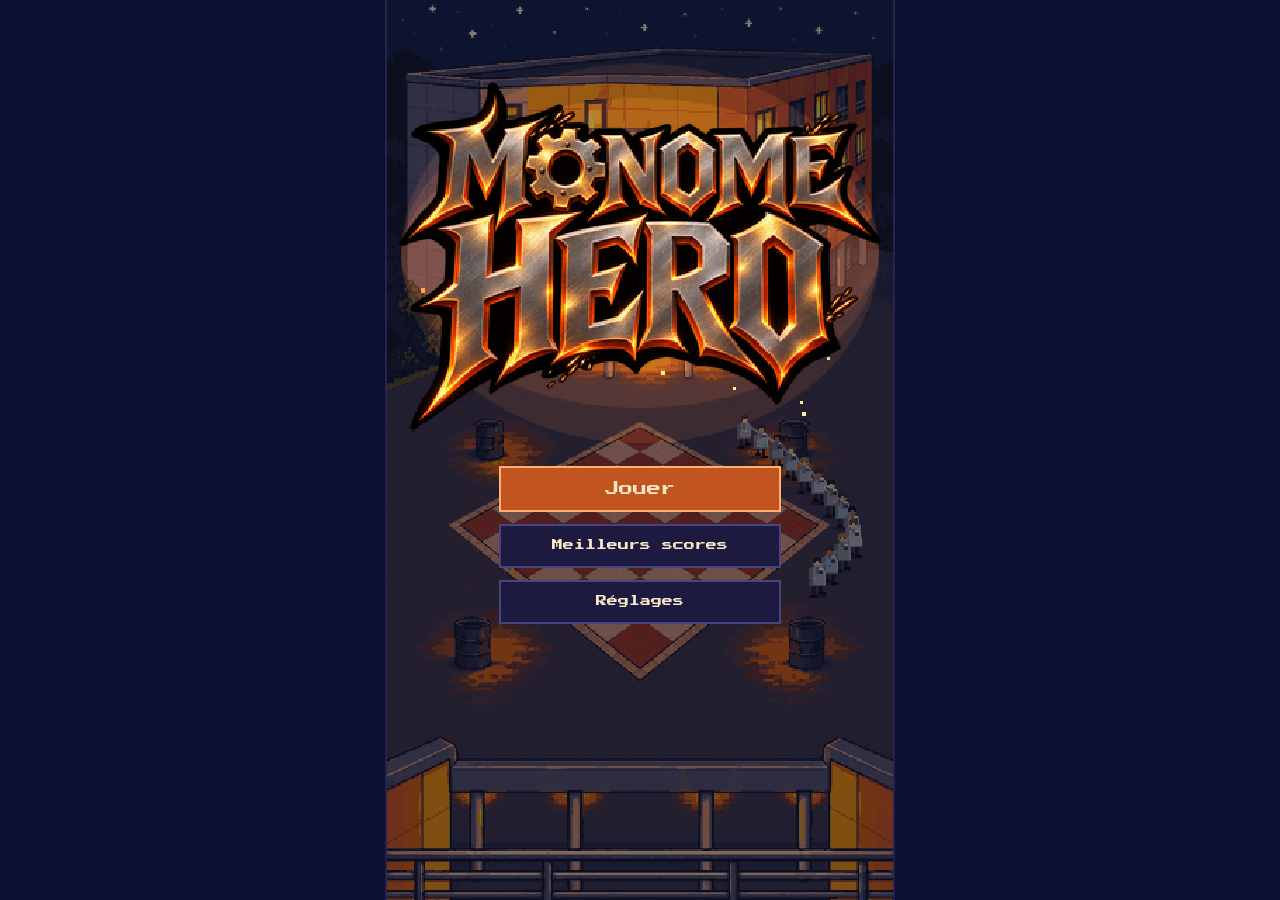
==== commit 6a2426bf: "Monome Hero : latence audio aberrante ignorée (compte à rebours géant puis notes en accéléré) Co-Aut" ====
--- a/jeux/rythme/index.html
+++ b/jeux/rythme/index.html
@@ -548,7 +548,7 @@
 
 function now(){
   if(!actx)return -9;
-  return actx.currentTime-t0-lat/1000-(actx.outputLatency||actx.baseLatency||0);
+  return actx.currentTime-t0-lat/1000-audLat;
 }
 function mult(){return Math.min(4,1+Math.floor(combo/10))}
 
@@ -567,12 +567,22 @@
 function schedule(){
   if(src){src.onended=null;try{src.stop()}catch(e){}}
   src=actx.createBufferSource();src.buffer=buf;src.connect(actx.destination);
-  t0=actx.currentTime+1.6;src.start(t0);schedAt=performance.now();schedCt=actx.currentTime;
+  t0=actx.currentTime+1.6;src.start(t0);schedAt=performance.now();schedCt=actx.currentTime;readLat(true);
   src.onended=()=>{if(state==='play'||state==='pause')finish()};
 }
 let schedAt=0,schedCt=0;
+/* Latence de sortie du son : certains téléphones (Chrome Android, appli installée, Bluetooth) renvoient parfois
+   des valeurs absurdes (des dizaines, voire des centaines de secondes), ce qui faisait partir le compte à rebours
+   de 40 ou 231 puis tomber les notes en accéléré. On n'accepte que des valeurs plausibles, lissées dans le temps. */
+let audLat=0;
+const saneLat=v=>typeof v==='number'&&isFinite(v)&&v>=0&&v<.5?v:null;
+function readLat(first){
+  const v=saneLat(actx&&actx.outputLatency)??saneLat(actx&&actx.baseLatency);
+  if(v==null)return;audLat=first?v:audLat+(v-audLat)*.02;
+}
 function checkClock(){
   if(state!=='play'||!actx)return;
+  readLat(false);
   const real=(performance.now()-schedAt)/1000,audio=actx.currentTime-schedCt,t=actx.currentTime-t0;
   // avant le début du morceau : l'horloge audio doit suivre le temps réel, et le compte à rebours ne peut pas dépasser 2 s
   if(t<0&&(t<-2.2||Math.abs(real-audio)>.35)){if(actx.state!=='running')actx.resume();schedule()}
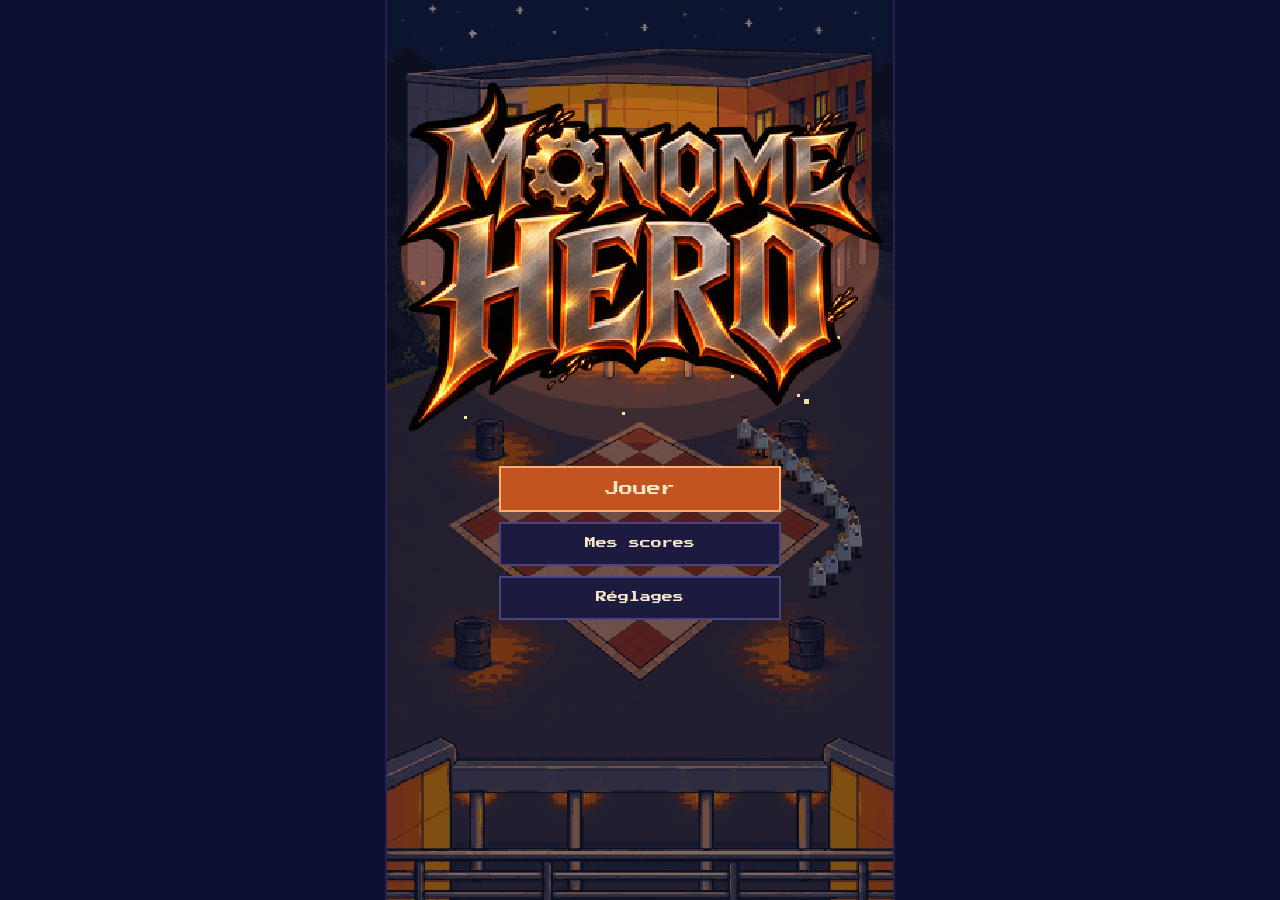
==== commit e107e85d: "Monome Hero : chant de la semaine (extrait d'une minute, très difficile), classements de la fam's, a" ====
--- a/jeux/rythme/index.html
+++ b/jeux/rythme/index.html
@@ -55,6 +55,26 @@
 .stats{display:grid;grid-template-columns:1fr auto;gap:8px 18px;font-size:10px;text-align:left}
 .stats span:nth-child(even){text-align:right;color:var(--ink)}
 .stats span:nth-child(odd){color:var(--dim)}
+.home .col{gap:10px}
+button.week{background:#3a2a07;border-color:#ffd27a;color:#ffe9a8}
+.wbox{width:100%;max-width:320px;display:flex;flex-direction:column;gap:10px;font-size:9px;line-height:1.7;text-align:center;overflow-y:auto;max-height:62%}
+.wsong{font-size:12px;color:var(--acc)}
+.wmeta{color:var(--dim)}
+.wwin{border:2px solid #ffd27a;background:rgba(255,210,122,.12);padding:10px 8px;color:#ffe9a8;animation:wglow 1.6s ease-in-out infinite alternate}
+.wwin b{display:block;font-size:13px;color:#fff3c4;margin:4px 0;font-weight:400}
+@keyframes wglow{from{box-shadow:0 0 0 rgba(255,210,122,0)}to{box-shadow:0 0 18px rgba(255,210,122,.55)}}
+.wrules{color:var(--dim);font-size:8px}
+.blist{width:100%;max-width:320px;max-height:44%;overflow-y:auto;font-size:9px;text-align:left}
+.blist ol{margin:0;padding:0;list-style:none;counter-reset:rk}
+.blist li{counter-increment:rk;display:grid;grid-template-columns:26px 1fr auto;gap:6px;padding:5px 4px;border-bottom:1px solid #26214d;color:var(--ink)}
+.blist li::before{content:counter(rk);color:var(--acc)}
+.blist li:first-child{color:#ffe066}
+.blist li.me{background:rgba(243,162,52,.18)}
+.blist li span.a{color:var(--dim)}
+.blist p{text-align:center}
+.tabs{display:flex;gap:4px;flex-wrap:wrap;justify-content:center;max-width:340px}
+.tabs button{min-height:32px;padding:6px 7px;font-size:8px}
+.prog90{font-size:8px;color:#ffd27a;margin:-2px 0 6px}
 #pause{position:absolute;top:4px;right:4px;min-height:0;width:44px;height:40px;padding:0;font-size:12px;background:rgba(8,10,32,.75);border:2px solid #4a4380;border-radius:6px}
 button.go:disabled{opacity:.4;cursor:default}
 </style>
@@ -68,7 +88,9 @@
     <div class="spacer"></div>
     <div class="col">
       <button class="go" id="hplay">Jouer</button>
-      <button id="hscores">Meilleurs scores</button>
+      <button class="week" id="hweek" hidden>🏆 Chant de la semaine</button>
+      <button id="hboards" hidden>Classements</button>
+      <button id="hscores">Mes scores</button>
       <button id="hset">Réglages</button>
     </div>
   </div>
@@ -82,8 +104,23 @@
     <button id="mback">Retour</button>
   </div>
 
+  <div class="ov" id="weekly" hidden>
+    <h1>Chant de la semaine</h1>
+    <div id="wbox" class="wbox"></div>
+    <div class="row"><button class="go" id="wplay">Jouer</button><button id="wback">Retour</button></div>
+  </div>
+
+  <div class="ov" id="boards" hidden>
+    <h1>Classements</h1>
+    <div class="tabs" id="bsong"></div>
+    <div class="tabs" id="bver"></div>
+    <div class="tabs" id="bdiff"></div>
+    <div id="blist" class="blist"></div>
+    <button id="bback">Retour</button>
+  </div>
+
   <div class="ov" id="scores" hidden>
-    <h1>Meilleurs scores</h1>
+    <h1>Mes scores</h1>
     <div id="slist"></div>
     <button id="sback">Retour</button>
   </div>
@@ -118,7 +155,8 @@
 const W=180,H=320,LX=[54,90,126],BOUND=[72,108];
 let HITY=280;
 const COL=['#e8603a','#2bc28e','#9a8cf0'],LIG=['#ffc2a6','#a8f5d8','#ddd6ff'],DRK=['#7a2410','#0d5a40','#3c3489'];
-const APP={facile:1.7,normal:1.35,difficile:1.1};
+const APP={facile:1.7,normal:1.35,difficile:1.1,tres:.95};
+const DNOM={facile:'facile',normal:'normal',difficile:'difficile',tres:'très difficile'};
 const WIN={p:.05,b:.095,o:.14};
 const JTXT={p:'Parfait',b:'Bien',o:'Juste',r:'Raté'};
 const JCOL={p:'#ffe066',b:'#8ff0c4',o:'#c9c2ff',r:'#ff6a5a'};
@@ -449,7 +487,8 @@
 async function syncRemote(){
   if(!API)return;
   try{
-    const [p,b,t]=await Promise.all([API.progress.get(),API.bests(),API.tops?API.tops().catch(()=>({})):{}]);
+    const [p,b,t,a]=await Promise.all([API.progress.get(),API.bests(),API.tops?API.tops().catch(()=>({})):{},API.achievements?API.achievements().catch(()=>null):null]);
+    if(a)ACH={p90:a.p90||[],fc:a.fc||[]};
     if(p&&p.u)prog={u:p.u,acc:p.acc||{}};
     prog.u[ck('bordels','court','facile')]=true;fixProg();
     BEST=b||{};TOPS=t||{};
@@ -508,7 +547,8 @@
   else if(isU(dec,ver,diff))play();
 });
 function showScores(){
-  $('slist').innerHTML=ORDER.map(d=>{
+  const fcN=ACH.fc.filter(t=>!t.startsWith('semaine/')).length;
+  $('slist').innerHTML=(API?`<h2>Sans-faute : ${fcN} / ${ORDER.length*6} versions</h2>`:'')+ORDER.map(d=>{
     if(!decU(d))return `<h2>${NOMS[d]}</h2><table><tr><td>Pas encore débloqué</td></tr></table>`;
     const rows=['court','entier'].flatMap(v=>DIFFS.map(f=>{
       if(!isU(d,v,f))return `<tr><td>${v==='court'?'Courte':'Entière'} · ${f}</td><td class="v">—</td><td class="v"></td></tr>`;
@@ -516,10 +556,11 @@
       return `<tr><td>${v==='court'?'Courte':'Entière'} · ${f}</td><td class="v">${sc?sc.toLocaleString('fr-FR'):'0'}</td><td class="v">${a!=null?a.toFixed(1)+' %':''}</td></tr>`+
         (top?`<tr class="fam"><td colspan="3">Record de la fam's : ${top.score.toLocaleString('fr-FR')} · ${esc(top.pseudo)}</td></tr>`:'');
     })).join('');
-    return `<h2>${NOMS[d]}</h2><table>${rows}</table>`;
+    const n90=ACH.p90.filter(t=>t.startsWith(d+'/')).length;
+    return `<h2>${NOMS[d]}</h2>${API?`<div class="prog90">Version Maître : ${n90>=6?'obtenue !':n90+' / 6 versions à 90 %'}</div>`:''}<table>${rows}</table>`;
   }).join('');
 }
-function screen(id){for(const k of ['home','menu','scores','settings'])$(k).hidden=k!==id;state=id==='home'?'home':'menu'}
+function screen(id){for(const k of ['home','menu','scores','settings','weekly','boards'])$(k).hidden=k!==id;state=id==='home'?'home':'menu'}
 const cache={};
 async function loadSong(){
   const k=dec+'_'+ver;
@@ -531,9 +572,64 @@
     cache[k]={d,b};
   }
   data=cache[k].d;buf=cache[k].b;
-}
+  if(weeklyMode&&WEEK)data=excerpt(data);
+}
+/* ---- Chant de la semaine : un extrait d'environ une minute, pris dans la version entière ---- */
+let WEEK=null,weeklyMode=false,ACH={p90:[],fc:[]};
+function excerpt(d){
+  const b=d.beats,bars=b.filter((x,i)=>i%4===0),tgt=62;
+  let starts=bars.filter(x=>x>=4&&x<=d.duree-tgt-3);if(!starts.length)starts=[bars[0]||0];
+  const S=starts[Math.min(starts.length-1,Math.floor((+WEEK.pos||0)*starts.length))];
+  const E=Math.min(bars.find(x=>x>=S+tgt)||d.duree-1,d.duree-.5);
+  const src=d.notes[WEEK.level]||d.notes.difficile,out={};
+  out[WEEK.level]=src.filter(n=>n[0]>=S+1.2&&n[0]+(n[2]||0)<=E-2.4).map(n=>n[2]?[+(n[0]-S).toFixed(3),n[1],n[2]]:[+(n[0]-S).toFixed(3),n[1]]);
+  return {titre:d.titre,duree:+(E-S).toFixed(3),tempo:d.tempo,beats:b.filter(x=>x>=S&&x<E).map(x=>+(x-S).toFixed(3)),notes:out,_S:S};
+}
+const fmtLeft=ms=>{const m=Math.max(0,Math.round(ms/60000)),d=Math.floor(m/1440),h=Math.floor(m%1440/60),mi=m%60;return d?`${d} j ${h} h`:h?`${h} h ${mi} min`:`${mi} min`};
+const fmtN=n=>Number(n||0).toLocaleString('fr-FR');
+async function showWeekly(){
+  screen('weekly');$('wplay').hidden=true;$('wbox').innerHTML='<p>Chargement…</p>';
+  try{WEEK=await API.weekly()}catch(e){WEEK=null}
+  if(!WEEK){$('wbox').innerHTML='<p>Pas de chant de la semaine pour le moment.</p>';return}
+  const me=API.pseudo,lw=WEEK.last,wins=lw&&lw.winners||[];
+  let h='';
+  if(wins.length){
+    const mine=wins.some(w=>w.pseudo===me);
+    h+=`<div class="wwin">🏆 Gagnant${wins.length>1?'s':''} de la semaine dernière<b>${wins.map(w=>esc(w.pseudo)).join(' · ')}</b>${CHANTS[lw.song]||''} · ${fmtN(wins[0].score)} pts${mine?'<br>Bravo ! 5 boosters dont un god pack t\'attendent.':''}</div>`;
+  }
+  h+=`<div class="wsong">${CHANTS[WEEK.song]||WEEK.song}</div><div class="wmeta">${NOMS[WEEK.song]||''} · extrait d'une minute · ${DNOM[WEEK.level]||WEEK.level}<br>Fin dans ${fmtLeft(new Date(WEEK.ends_at)-Date.now())}</div>`;
+  const B=WEEK.board||[];
+  h+=`<div class="blist">${B.length?'<ol>'+B.slice(0,10).map(r=>`<li class="${r.me?'me':''}"><span>${esc(r.pseudo)}</span><span>${fmtN(r.score)} <span class="a">${r.accuracy!=null?(+r.accuracy).toFixed(1)+' %':''}</span></span></li>`).join('')+'</ol>':'<p>Personne n\'a encore joué cette semaine : à toi l\'honneur !</p>'}</div>`;
+  const myi=B.findIndex(r=>r.me);if(myi>=10)h+=`<div class="wmeta">Toi : ${myi+1}e · ${fmtN(B[myi].score)}</div>`;
+  h+=`<div class="wrules">80 % de précision : 1 booster. Meilleur score dimanche soir : 5 boosters dont un god pack (ex aequo : tous gagnants).</div>`;
+  $('wbox').innerHTML=h;$('wplay').hidden=false;
+}
+async function playWeekly(){
+  if(!WEEK||loading)return;
+  weeklyMode=true;dec=WEEK.song;ver='entier';diff=WEEK.level;loading=true;
+  try{
+    if(!actx)actx=new (window.AudioContext||window.webkitAudioContext)();
+    actx.resume();$('wplay').textContent='Chargement…';
+    await loadSong();screen('none');start();
+  }catch(e){$('wbox').insertAdjacentHTML('beforeend','<p>Erreur de chargement, réessaie</p>')}
+  $('wplay').textContent='Jouer';loading=false;
+}
+/* ---- Classements de la fam's, piste par piste ---- */
+let bSel=null;
+async function showBoards(){
+  screen('boards');if(!bSel)bSel={d:dec,v:ver,f:DIFFS.includes(diff)?diff:'facile'};
+  const tab=(id,list,cur,lab)=>{$(id).innerHTML=list.map(x=>`<button data-x="${x}" class="${x===cur?'on':''}">${lab(x)}</button>`).join('')};
+  tab('bsong',ORDER,bSel.d,d=>NOMS[d]);tab('bver',['court','entier'],bSel.v,v=>v==='court'?'Courte':'Entière');tab('bdiff',DIFFS,bSel.f,f=>f[0].toUpperCase()+f.slice(1));
+  $('blist').innerHTML='<p>Chargement…</p>';
+  try{
+    const rows=await API.board(TK(bSel.d,bSel.v,bSel.f),20);
+    $('blist').innerHTML=rows.length?'<ol>'+rows.map(r=>`<li class="${r.pseudo===API.pseudo?'me':''}"><span>${esc(r.pseudo)}</span><span>${fmtN(r.score)} <span class="a">${r.accuracy!=null?(+r.accuracy).toFixed(1)+' %':''}</span></span></li>`).join('')+'</ol>':'<p>Pas encore de score sur cette version.</p>';
+  }catch(e){$('blist').innerHTML='<p>Classement indisponible (connexion ?)</p>'}
+}
+['bsong','bver','bdiff'].forEach((id,i)=>$(id).addEventListener('click',e=>{const b=e.target.closest('button');if(!b)return;bSel[['d','v','f'][i]]=b.dataset.x;showBoards()}));
 let loading=false;
 async function play(){
+  weeklyMode=false;if(diff==='tres')diff='difficile';
   if(!isU(dec,ver,diff))return;
   if(loading)return;loading=true;
   try{
@@ -566,8 +662,13 @@
 // (son pas tout à fait démarré, téléphone lent à réveiller l'audio), on recale tout dès qu'elle repart.
 function schedule(){
   if(src){src.onended=null;try{src.stop()}catch(e){}}
-  src=actx.createBufferSource();src.buffer=buf;src.connect(actx.destination);
-  t0=actx.currentTime+1.6;src.start(t0);schedAt=performance.now();schedCt=actx.currentTime;readLat(true);
+  src=actx.createBufferSource();src.buffer=buf;
+  t0=actx.currentTime+1.6;
+  if(data&&data._S){ // extrait : fondu d'entrée et de sortie, arrêt à la fin de l'extrait
+    const gn=actx.createGain(),L=data.duree;src.connect(gn).connect(actx.destination);
+    gn.gain.setValueAtTime(0,t0);gn.gain.linearRampToValueAtTime(1,t0+.5);gn.gain.setValueAtTime(1,t0+L-2);gn.gain.linearRampToValueAtTime(0,t0+L);
+    src.start(t0,data._S);src.stop(t0+L+.05);
+  }else{src.connect(actx.destination);src.start(t0)}schedAt=performance.now();schedCt=actx.currentTime;readLat(true);
   src.onended=()=>{if(state==='play'||state==='pause')finish()};
 }
 let schedAt=0,schedCt=0;
@@ -594,19 +695,34 @@
 window.__mhBack=()=>{
   if(state==='play'){pause();return true}
   if(state==='pause')return true;
-  if(!$('end').hidden){toMenu();return true}
+  if(!$('end').hidden){$('tomenu').click();return true}
   if(!$('menu').hidden){$('mback').click();return true}
-  if(!$('scores').hidden||!$('settings').hidden){screen('home');return true}
+  if(!$('scores').hidden||!$('settings').hidden||!$('weekly').hidden||!$('boards').hidden){screen('home');return true}
   return false;
 };
 function finish(){
   stopAudio();state='end';$('pause').hidden=true;
   const tot=notes.length||1,acc=(cnt.p+cnt.b*.7+cnt.o*.4)/tot*100;
+  const det={combo:maxc,monome:monoMax,p:cnt.p,b:cnt.b,o:cnt.o,r:cnt.r,notes:notes.length};
+  if(weeklyMode&&WEEK){
+    $('etitle').textContent='Chant de la semaine';$('escore').textContent=score.toLocaleString('fr-FR');
+    $('estats').innerHTML=[['Chant',CHANTS[dec]],['Difficulté',DNOM[diff]],['Précision',acc.toFixed(1)+' %'],['Combo max',maxc],['Monôme max',monoMax+' gadz'],
+      [JTXT.p,cnt.p],[JTXT.b,cnt.b],[JTXT.o,cnt.o],[JTXT.r,cnt.r]].map(([a,b])=>`<span>${a}</span><span>${b}</span>`).join('')+(API?`<span>Semaine</span><span id="efam">…</span>`:'');
+    $('end').hidden=false;
+    if(API)API.submit(WEEK.track,score,+acc.toFixed(2),det).then(r=>{const el=$('efam');if(el)el.textContent=r.test?'compte test : non enregistré':r.rank?(r.rank===1?'1er':r.rank+'e')+(r.record?' · ton record':''):'—'})
+      .catch(e=>{const el=$('efam');if(el)el.textContent=/semaine_finie/.test(e&&e.message)?'semaine terminée : nouveau chant !':'score non envoyé (connexion ?)'});
+    return;
+  }
   const rec=score>best();
   if(rec&&!API){try{localStorage.setItem(bkey(),score)}catch(e){}}
   if(API){
     const tk=TK(dec,ver,diff);if(rec)BEST[tk]={score,accuracy:+acc.toFixed(2)};
-    API.submit(tk,score,+acc.toFixed(2),{combo:maxc,monome:monoMax,p:cnt.p,b:cnt.b,o:cnt.o,r:cnt.r,notes:notes.length}).then(r=>{
+    API.submit(tk,score,+acc.toFixed(2),det).then(r=>{
+      if(acc>=90&&!ACH.p90.includes(tk))ACH.p90.push(tk);if(cnt.r===0&&notes.length&&!ACH.fc.includes(tk))ACH.fc.push(tk);
+      for(const a of r.achievements||[]){
+        const txt=a==='sans-faute'?'Carte hors-série gagnée : le sans-faute complet !':'Version Maître débloquée : '+(CHANTS[a.split(':')[1]]||'');
+        $('estats').insertAdjacentHTML('beforeend',`<span style="color:#ffd27a">Récompense</span><span style="color:#ffd27a">${txt}</span>`);API.toast('🏅 '+txt);
+      }
       const el=$('efam');if(!el)return;
       el.textContent=r.test?'compte test : non enregistré':r.rank?(r.rank===1?'1er':r.rank+'e')+(r.record?' · nouveau record':''):'—';
       if(r.rank===1&&!r.test)TOPS[tk]={score:r.best,pseudo:API.pseudo};
@@ -631,7 +747,9 @@
 }
 function pause(){if(state!=='play')return;state='pause';actx.suspend();$('paused').hidden=false;}
 function resume(){if(state!=='pause')return;actx.resume();state='play';$('paused').hidden=true;}
-function toMenu(){stopAudio();if(actx)actx.resume();$('paused').hidden=true;$('end').hidden=true;$('pause').hidden=true;step='diff';screen('menu');showMenu();}
+function toMenu(){stopAudio();if(actx)actx.resume();$('paused').hidden=true;$('end').hidden=true;$('pause').hidden=true;
+  if(weeklyMode){weeklyMode=false;showWeekly();return}
+  step='diff';screen('menu');showMenu();}
 
 function spark(x,y,n,v,cols){
   for(let i=0;i<n;i++){
@@ -649,7 +767,7 @@
     leavers.push({id:i,x:q[0],y:q[1],h:q[2],vx:side*sp*Math.cos(a),vy:sp*Math.sin(a)*.7+(Math.random()-.5)*20,a:0,life:.9+Math.random()*.5});
   }
 }
-window.__mhDbg={grow:n=>{addJoins(mono,mono+n);mono+=n},shrink:()=>shrinkMono(),combo:n=>{combo=n}}; // essais automatiques
+window.__mhDbg={grow:n=>{addJoins(mono,mono+n);mono+=n},shrink:()=>shrinkMono(),combo:n=>{combo=n},data:()=>data,notes:()=>notes}; // essais automatiques
 function buzz(ms){if(!vib)return;let ok=false;try{ok=navigator.vibrate&&navigator.vibrate(ms)}catch(e){}if(!ok)try{parent!==window&&parent.navigator.vibrate&&parent.navigator.vibrate(ms)}catch(e){}}
 function judge(k,l,n){
   cnt[k]++;
@@ -703,7 +821,10 @@
 
 
 $('lat').addEventListener('input',e=>{lat=+e.target.value;$('latv').textContent=lat+' ms';try{localStorage.setItem('gh_lat',lat)}catch(err){}});
-$('again').onclick=play;
+$('again').onclick=()=>weeklyMode?playWeekly():play();
+if(API){$('hweek').hidden=false;$('hboards').hidden=false}
+$('hweek').onclick=showWeekly;$('wplay').onclick=playWeekly;$('wback').onclick=()=>screen('home');
+$('hboards').onclick=showBoards;$('bback').onclick=()=>screen('home');
 
 $('hplay').onclick=()=>{step='songs';screen('menu');showMenu()};$('hscores').onclick=()=>{showScores();screen('scores')};$('hset').onclick=()=>{screen('settings');$('vib').textContent='Vibrations : '+(vib?'oui':'non');$('resetmsg').textContent=''};
 $('mback').onclick=()=>{if(step==='diff'){step='ver';showMenu()}else if(step==='ver'){step='songs';showMenu()}else screen('home')};
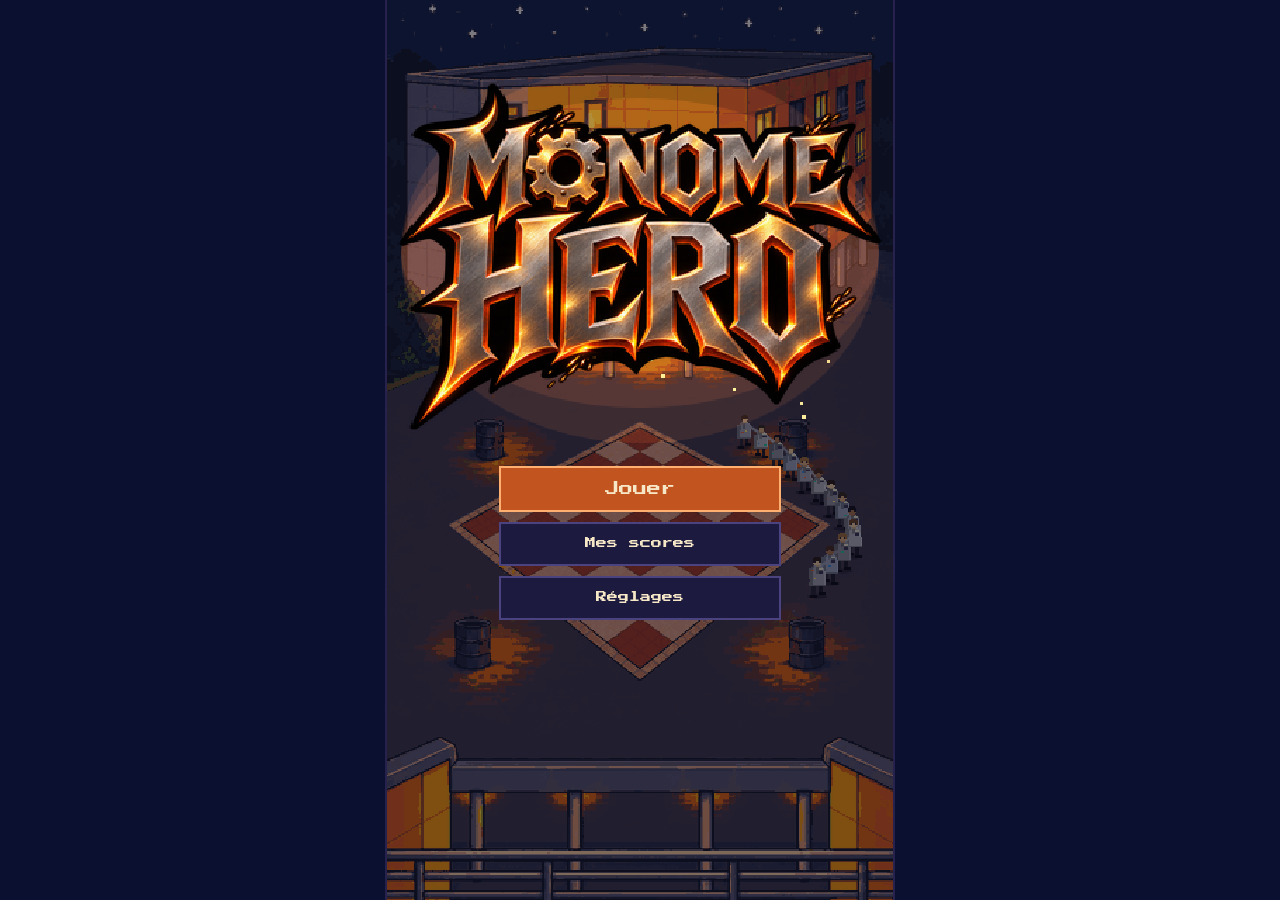
==== commit d412c886: "Version Maître des cartes Chant (images tirées du jeu, logo en filigrane), cartes hors-série dans l'" ====
--- a/jeux/rythme/index.html
+++ b/jeux/rythme/index.html
@@ -767,7 +767,7 @@
     leavers.push({id:i,x:q[0],y:q[1],h:q[2],vx:side*sp*Math.cos(a),vy:sp*Math.sin(a)*.7+(Math.random()-.5)*20,a:0,life:.9+Math.random()*.5});
   }
 }
-window.__mhDbg={grow:n=>{addJoins(mono,mono+n);mono+=n},shrink:()=>shrinkMono(),combo:n=>{combo=n},data:()=>data,notes:()=>notes}; // essais automatiques
+window.__mhDbg={grow:n=>{addJoins(mono,mono+n);mono+=n},shrink:()=>shrinkMono(),combo:n=>{combo=n},data:()=>data,notes:()=>notes,photo:v=>{PHOTO=v;notes.length=0}}; // essais automatiques
 function buzz(ms){if(!vib)return;let ok=false;try{ok=navigator.vibrate&&navigator.vibrate(ms)}catch(e){}if(!ok)try{parent!==window&&parent.navigator.vibrate&&parent.navigator.vibrate(ms)}catch(e){}}
 function judge(k,l,n){
   cnt[k]++;
@@ -928,7 +928,7 @@
 }
 /* ---- Arrivées et départs du monôme : chaque nouveau gadz arrive en marchant depuis le bord le plus proche,
         et ceux qui quittent le monôme sur un raté s'éloignent en se dispersant ---- */
-let G_ANIM=false;const joins=new Map(),lastG=[];let leavers=[];
+let G_ANIM=false,PHOTO=false;const joins=new Map(),lastG=[];let leavers=[];
 const clk=()=>performance.now()/1000;
 function addJoins(from,to){const t=clk();for(let i=from;i<to;i++)joins.set(i,{t,sx:null,sy:null,d:.8})}
 function walkDir(dx,dy){return Math.abs(dy)>Math.abs(dx)*.7?(dy>0?'f':'b'):'s'}
@@ -1346,12 +1346,12 @@
       g.fillStyle='rgba(255,176,64,'+(.08+heat*.12+(t>0?env:0)*Math.min(1,combo/20)*.15).toFixed(3)+')';
       for(let r=24+heat*30;r>4;r-=8){g.beginPath();g.arc(180,368,r,0,7);g.fill()}
     }
-    g.save();g.scale(2,2);
+    if(!PHOTO){g.save();g.scale(2,2);
     for(let i=0;i<3;i++){
       g.fillStyle='rgba(6,8,28,.38)';g.fillRect(LX[i]-13,0,26,HITY+10);
       if(beam[i]>0){g.globalAlpha=beam[i]*.45;g.fillStyle=COL[i];g.fillRect(LX[i]-10,0,20,HITY);g.globalAlpha=1}
     }
-    g.restore();
+    g.restore();}
     G_ANIM=true;
     if(dec==='bordels')frontB(t,pulse,env);
     if(dec==='chalons'){if(mono>0)frontCB(t,pulse);if(t>0)logoFX(t,ph,env)}
@@ -1359,6 +1359,7 @@
     if(dec==='cluns'){rosaceFX(t>0?t:0,ph,env);if(mono>0)frontKB(t,pulse)} // la rosace est sur la façade : le monôme passe devant
     if(dec==='birse'){statueFX(t>0?t:0,ph,env);if(mono>0)frontSB(t,pulse)}
     drawLeavers(state==='play'?dt:0);G_ANIM=false;
+    if(PHOTO){g.restore();g.restore();requestAnimationFrame(loop);return} // image de carte : décor seul, sans notes ni affichage
 
     g.save();g.scale(2,2);
     g.fillStyle=pulse?'#ffe2a0':'#b89a70';g.fillRect(28,HITY,124,1);
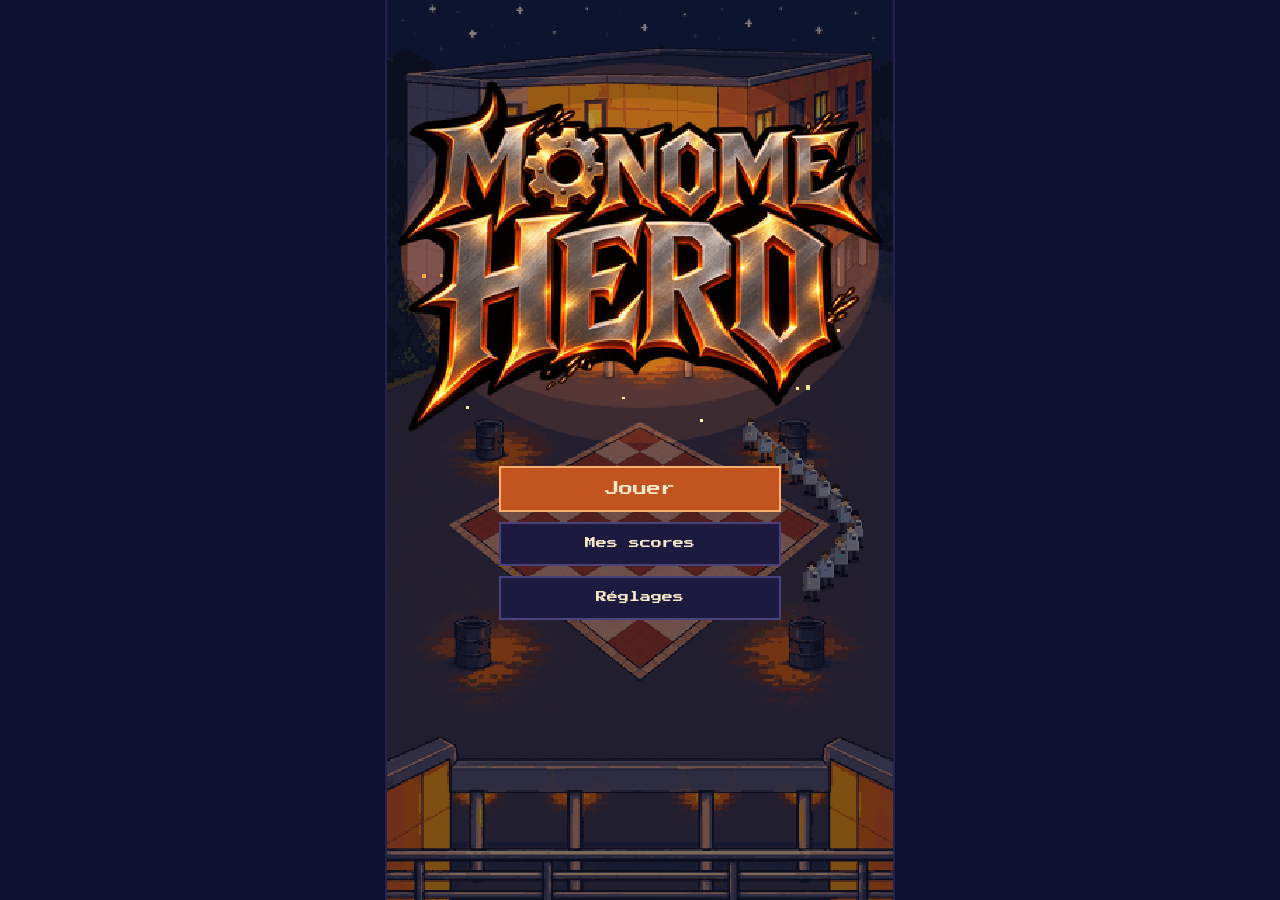
==== commit 2407afbf: "Monome Hero : classements et mes scores en sous-menus, couronne de record et repère sans-faute, sans" ====
--- a/jeux/rythme/index.html
+++ b/jeux/rythme/index.html
@@ -72,6 +72,11 @@
 .blist li.me{background:rgba(243,162,52,.18)}
 .blist li span.a{color:var(--dim)}
 .blist p{text-align:center}
+#bnav,#slist .col{width:100%;max-width:280px}
+#bnav button small,#slist button small{display:block;margin-top:5px;font-size:8px;color:var(--dim)}
+#slist .sf{color:#7dff9a}#slist .cr{color:#ffd27a}
+#slist td.k{white-space:nowrap}
+.legend{font-size:8px;color:var(--dim);margin-top:8px}
 .tabs{display:flex;gap:4px;flex-wrap:wrap;justify-content:center;max-width:340px}
 .tabs button{min-height:32px;padding:6px 7px;font-size:8px}
 .prog90{font-size:8px;color:#ffd27a;margin:-2px 0 6px}
@@ -111,16 +116,16 @@
   </div>
 
   <div class="ov" id="boards" hidden>
-    <h1>Classements</h1>
-    <div class="tabs" id="bsong"></div>
-    <div class="tabs" id="bver"></div>
-    <div class="tabs" id="bdiff"></div>
+    <h1 id="bhead">Classements</h1>
+    <p id="bsub"></p>
+    <div class="col" id="bnav"></div>
     <div id="blist" class="blist"></div>
     <button id="bback">Retour</button>
   </div>
 
   <div class="ov" id="scores" hidden>
-    <h1>Mes scores</h1>
+    <h1 id="shead">Mes scores</h1>
+    <p id="ssub"></p>
     <div id="slist"></div>
     <button id="sback">Retour</button>
   </div>
@@ -546,20 +551,33 @@
   else if(step==='ver'){if(DIFFS.some(f=>isU(dec,ver,f))){step='diff';showMenu()}}
   else if(isU(dec,ver,diff))play();
 });
+/* ---- Mes scores : la liste des chants, puis le détail d'un chant ---- */
+let sSong=null;
 function showScores(){
-  const fcN=ACH.fc.filter(t=>!t.startsWith('semaine/')).length;
-  $('slist').innerHTML=(API?`<h2>Sans-faute : ${fcN} / ${ORDER.length*6} versions</h2>`:'')+ORDER.map(d=>{
-    if(!decU(d))return `<h2>${NOMS[d]}</h2><table><tr><td>Pas encore débloqué</td></tr></table>`;
-    const rows=['court','entier'].flatMap(v=>DIFFS.map(f=>{
-      if(!isU(d,v,f))return `<tr><td>${v==='court'?'Courte':'Entière'} · ${f}</td><td class="v">—</td><td class="v"></td></tr>`;
-      const sc=recOf(d,v,f),a=prog.acc[ck(d,v,f)],top=TOPS[TK(d,v,f)];
-      return `<tr><td>${v==='court'?'Courte':'Entière'} · ${f}</td><td class="v">${sc?sc.toLocaleString('fr-FR'):'0'}</td><td class="v">${a!=null?a.toFixed(1)+' %':''}</td></tr>`+
-        (top?`<tr class="fam"><td colspan="3">Record de la fam's : ${top.score.toLocaleString('fr-FR')} · ${esc(top.pseudo)}</td></tr>`:'');
-    })).join('');
-    const n90=ACH.p90.filter(t=>t.startsWith(d+'/')).length;
-    return `<h2>${NOMS[d]}</h2>${API?`<div class="prog90">Version Maître : ${n90>=6?'obtenue !':n90+' / 6 versions à 90 %'}</div>`:''}<table>${rows}</table>`;
-  }).join('');
-}
+  screen('scores');const L=$('slist');
+  if(!sSong){
+    const fcN=ACH.fc.filter(t=>!t.startsWith('semaine/')).length;
+    $('shead').textContent='Mes scores';$('ssub').textContent=API?`Sans-faute : ${fcN} / ${ORDER.length*6} versions`:'';
+    L.innerHTML='<div class="col">'+ORDER.map(d=>{
+      if(!decU(d))return `<button class="lock">???<small>Pas encore débloqué</small></button>`;
+      const n90=ACH.p90.filter(t=>t.startsWith(d+'/')).length;
+      return `<button data-d="${d}">${CHANTS[d]}<small>${API?(n90>=6?'♛ Version Maître obtenue':'Version Maître : '+n90+' / 6 à 90 %'):NOMS[d]}</small></button>`;
+    }).join('')+'</div>';
+    return;
+  }
+  const d=sSong;$('shead').innerHTML=TITRES[d];$('ssub').textContent=NOMS[d];
+  const rows=['court','entier'].flatMap(v=>DIFFS.map(f=>{
+    const lab=`${v==='court'?'Courte':'Entière'} · ${f}`;
+    if(!isU(d,v,f))return `<tr><td class="k">${lab}</td><td class="v">—</td><td class="v"></td><td></td></tr>`;
+    const tk=TK(d,v,f),sc=recOf(d,v,f),a=prog.acc[ck(d,v,f)],top=TOPS[tk];
+    const crown=API&&sc>0&&top&&sc>=top.score,sf=ACH.fc.includes(tk);
+    return `<tr><td class="k">${lab}</td><td class="v">${crown?'<span class="cr">♛ </span>':''}${sc?sc.toLocaleString('fr-FR'):'0'}</td><td class="v">${a!=null?a.toFixed(1)+' %':''}</td><td class="v">${sf?'<span class="sf">SF</span>':''}</td></tr>`+
+      (top&&!crown?`<tr class="fam"><td colspan="4">Record de la fam's : ${top.score.toLocaleString('fr-FR')} · ${esc(top.pseudo)}</td></tr>`:'');
+  })).join('');
+  L.innerHTML=`<table>${rows}</table>`+(API?`<div class="legend"><span class="cr">♛</span> record de la fam's · <span class="sf">SF</span> sans-faute</div>`:'');
+}
+$('slist').addEventListener('click',e=>{const b=e.target.closest('button[data-d]');if(!b)return;sSong=b.dataset.d;showScores()});
+function scoresBack(){if(sSong){sSong=null;showScores()}else screen('home')}
 function screen(id){for(const k of ['home','menu','scores','settings','weekly','boards'])$(k).hidden=k!==id;state=id==='home'?'home':'menu'}
 const cache={};
 async function loadSong(){
@@ -601,7 +619,7 @@
   const B=WEEK.board||[];
   h+=`<div class="blist">${B.length?'<ol>'+B.slice(0,10).map(r=>`<li class="${r.me?'me':''}"><span>${esc(r.pseudo)}</span><span>${fmtN(r.score)} <span class="a">${r.accuracy!=null?(+r.accuracy).toFixed(1)+' %':''}</span></span></li>`).join('')+'</ol>':'<p>Personne n\'a encore joué cette semaine : à toi l\'honneur !</p>'}</div>`;
   const myi=B.findIndex(r=>r.me);if(myi>=10)h+=`<div class="wmeta">Toi : ${myi+1}e · ${fmtN(B[myi].score)}</div>`;
-  h+=`<div class="wrules">80 % de précision : 1 booster. Meilleur score dimanche soir : 5 boosters dont un god pack (ex aequo : tous gagnants).</div>`;
+  h+=`<div class="wrules">80 % de précision : 1 booster. Meilleur score dimanche soir : 5 boosters dont un god pack.</div>`;
   $('wbox').innerHTML=h;$('wplay').hidden=false;
 }
 async function playWeekly(){
@@ -614,19 +632,28 @@
   }catch(e){$('wbox').insertAdjacentHTML('beforeend','<p>Erreur de chargement, réessaie</p>')}
   $('wplay').textContent='Jouer';loading=false;
 }
-/* ---- Classements de la fam's, piste par piste ---- */
-let bSel=null;
-async function showBoards(){
-  screen('boards');if(!bSel)bSel={d:dec,v:ver,f:DIFFS.includes(diff)?diff:'facile'};
-  const tab=(id,list,cur,lab)=>{$(id).innerHTML=list.map(x=>`<button data-x="${x}" class="${x===cur?'on':''}">${lab(x)}</button>`).join('')};
-  tab('bsong',ORDER,bSel.d,d=>NOMS[d]);tab('bver',['court','entier'],bSel.v,v=>v==='court'?'Courte':'Entière');tab('bdiff',DIFFS,bSel.f,f=>f[0].toUpperCase()+f.slice(1));
-  $('blist').innerHTML='<p>Chargement…</p>';
-  try{
-    const rows=await API.board(TK(bSel.d,bSel.v,bSel.f),20);
-    $('blist').innerHTML=rows.length?'<ol>'+rows.map(r=>`<li class="${r.pseudo===API.pseudo?'me':''}"><span>${esc(r.pseudo)}</span><span>${fmtN(r.score)} <span class="a">${r.accuracy!=null?(+r.accuracy).toFixed(1)+' %':''}</span></span></li>`).join('')+'</ol>':'<p>Pas encore de score sur cette version.</p>';
-  }catch(e){$('blist').innerHTML='<p>Classement indisponible (connexion ?)</p>'}
-}
-['bsong','bver','bdiff'].forEach((id,i)=>$(id).addEventListener('click',e=>{const b=e.target.closest('button');if(!b)return;bSel[['d','v','f'][i]]=b.dataset.x;showBoards()}));
+/* ---- Classements de la fam's : chant, puis version, puis difficulté, puis le classement ---- */
+let bS={step:'song',d:'bordels',v:'court',f:'facile'};
+const VLAB={court:'Version courte',entier:'Version entière'},FLAB=f=>f[0].toUpperCase()+f.slice(1);
+function showBoards(reset){
+  if(reset)bS.step='song';
+  screen('boards');const nav=$('bnav'),L=$('blist');L.innerHTML='';nav.innerHTML='';
+  if(bS.step==='song'){$('bhead').textContent='Classements';$('bsub').textContent='Choisis un chant';
+    nav.innerHTML=ORDER.map(d=>`<button data-d="${d}">${CHANTS[d]}<small>${NOMS[d]}</small></button>`).join('');}
+  else if(bS.step==='ver'){$('bhead').innerHTML=TITRES[bS.d];$('bsub').textContent='Choisis une version';
+    nav.innerHTML=['court','entier'].map(v=>`<button data-v="${v}">${VLAB[v]}</button>`).join('');}
+  else if(bS.step==='diff'){$('bhead').innerHTML=TITRES[bS.d];$('bsub').textContent=VLAB[bS.v];
+    nav.innerHTML=DIFFS.map(f=>`<button data-f="${f}">${FLAB(f)}</button>`).join('');}
+  else{$('bhead').innerHTML=TITRES[bS.d];$('bsub').textContent=VLAB[bS.v]+' · '+bS.f;
+    L.innerHTML='<p>Chargement…</p>';
+    API.board(TK(bS.d,bS.v,bS.f),20).then(rows=>{if(bS.step!=='list')return;
+      L.innerHTML=rows.length?'<ol>'+rows.map(r=>`<li class="${r.pseudo===API.pseudo?'me':''}"><span>${esc(r.pseudo)}</span><span>${fmtN(r.score)} <span class="a">${r.accuracy!=null?(+r.accuracy).toFixed(1)+' %':''}</span></span></li>`).join('')+'</ol>':'<p>Pas encore de score sur cette version.</p>'})
+      .catch(()=>{L.innerHTML='<p>Classement indisponible (connexion ?)</p>'});}
+}
+$('bnav').addEventListener('click',e=>{const b=e.target.closest('button');if(!b)return;
+  if(b.dataset.d){bS.d=b.dataset.d;bS.step='ver'}else if(b.dataset.v){bS.v=b.dataset.v;bS.step='diff'}else if(b.dataset.f){bS.f=b.dataset.f;bS.step='list'}
+  showBoards()});
+function boardsBack(){const up={list:'diff',diff:'ver',ver:'song'}[bS.step];if(up){bS.step=up;showBoards()}else screen('home')}
 let loading=false;
 async function play(){
   weeklyMode=false;if(diff==='tres')diff='difficile';
@@ -697,7 +724,9 @@
   if(state==='pause')return true;
   if(!$('end').hidden){$('tomenu').click();return true}
   if(!$('menu').hidden){$('mback').click();return true}
-  if(!$('scores').hidden||!$('settings').hidden||!$('weekly').hidden||!$('boards').hidden){screen('home');return true}
+  if(!$('boards').hidden){boardsBack();return true}
+  if(!$('scores').hidden){scoresBack();return true}
+  if(!$('settings').hidden||!$('weekly').hidden){screen('home');return true}
   return false;
 };
 function finish(){
@@ -824,11 +853,11 @@
 $('again').onclick=()=>weeklyMode?playWeekly():play();
 if(API){$('hweek').hidden=false;$('hboards').hidden=false}
 $('hweek').onclick=showWeekly;$('wplay').onclick=playWeekly;$('wback').onclick=()=>screen('home');
-$('hboards').onclick=showBoards;$('bback').onclick=()=>screen('home');
-
-$('hplay').onclick=()=>{step='songs';screen('menu');showMenu()};$('hscores').onclick=()=>{showScores();screen('scores')};$('hset').onclick=()=>{screen('settings');$('vib').textContent='Vibrations : '+(vib?'oui':'non');$('resetmsg').textContent=''};
+$('hboards').onclick=()=>showBoards(true);$('bback').onclick=boardsBack;
+
+$('hplay').onclick=()=>{step='songs';screen('menu');showMenu()};$('hscores').onclick=()=>{sSong=null;showScores()};$('hset').onclick=()=>{screen('settings');$('vib').textContent='Vibrations : '+(vib?'oui':'non');$('resetmsg').textContent=''};
 $('mback').onclick=()=>{if(step==='diff'){step='ver';showMenu()}else if(step==='ver'){step='songs';showMenu()}else screen('home')};
-$('sback').onclick=$('tback').onclick=()=>screen('home');
+$('sback').onclick=scoresBack;$('tback').onclick=()=>screen('home');
 $('vib').onclick=()=>{vib=!vib;if(vib)buzz(150);try{localStorage.setItem('gh_vib',vib?'1':'0')}catch(e){}$('vib').textContent='Vibrations : '+(vib?'oui':'non')};
 let resetArm=false;$('reset').onclick=()=>{
   if(!resetArm){resetArm=true;$('reset').textContent='Confirmer l’effacement';$('resetmsg').textContent=API?'Les déblocages seront perdus (tes records restent au classement)':'Records et déblocages seront perdus';return}
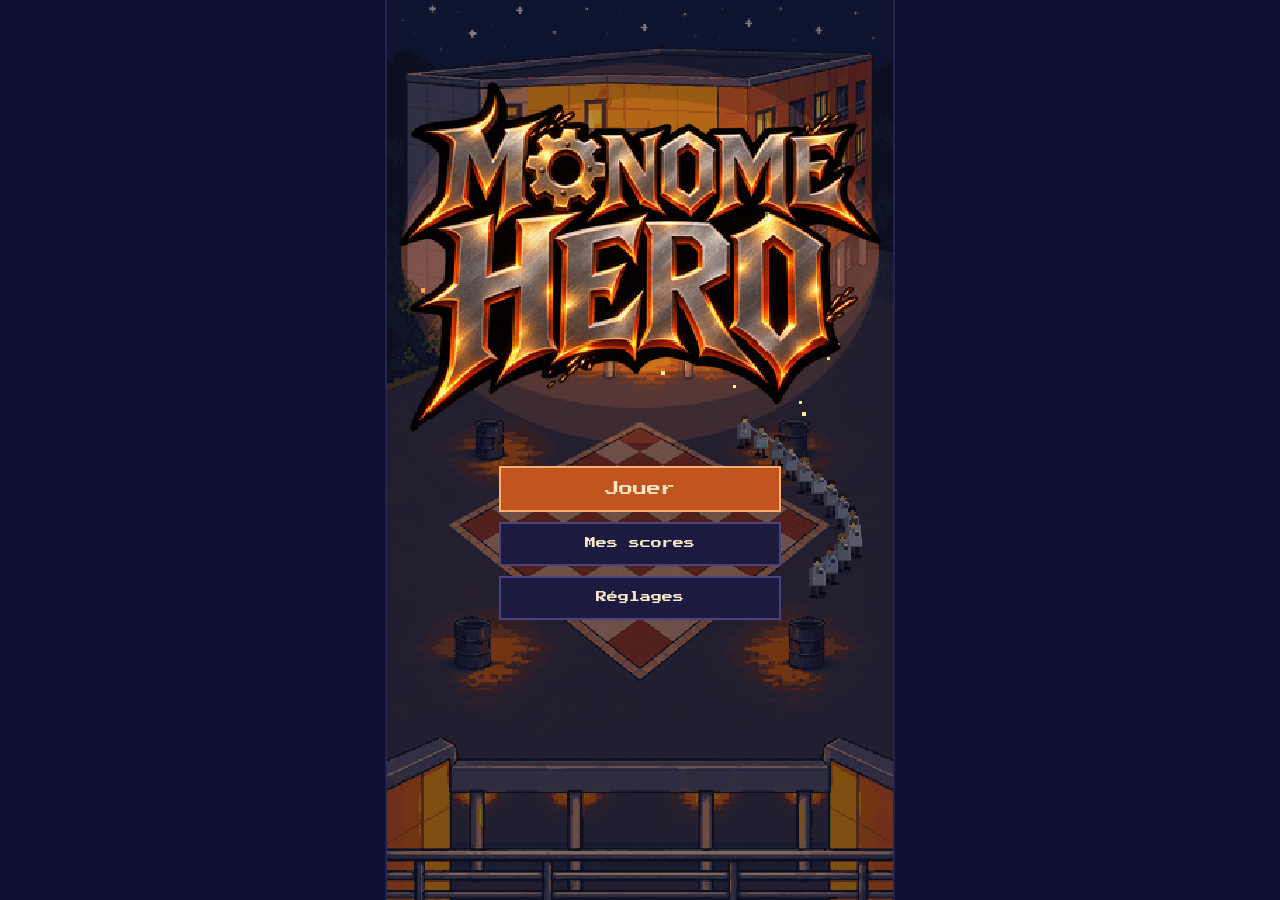
==== commit 20216362: "Monome Hero : mes scores plus lisibles (score et précision séparés, par version), liste des chants c" ====
--- a/jeux/rythme/index.html
+++ b/jeux/rythme/index.html
@@ -30,7 +30,7 @@
 .home .spacer{display:none}
 .col{display:flex;flex-direction:column;gap:12px;align-items:stretch;min-width:60%}
 button.lock{opacity:.45;border-style:dashed}
-#slist{width:100%;max-width:320px;overflow-y:auto;max-height:60%;font-size:9px;text-align:left}
+#slist{width:100%;max-width:320px;overflow-y:auto;max-height:64%;font-size:9px;text-align:left}
 #slist h2{font-size:10px;color:var(--acc);margin:12px 0 6px;font-weight:400}
 #slist table{width:100%;border-collapse:collapse}
 #slist td{padding:3px 2px;color:var(--dim)}
@@ -64,18 +64,29 @@
 .wwin b{display:block;font-size:13px;color:#fff3c4;margin:4px 0;font-weight:400}
 @keyframes wglow{from{box-shadow:0 0 0 rgba(255,210,122,0)}to{box-shadow:0 0 18px rgba(255,210,122,.55)}}
 .wrules{color:var(--dim);font-size:8px}
-.blist{width:100%;max-width:320px;max-height:44%;overflow-y:auto;font-size:9px;text-align:left}
+.blist{width:100%;max-width:320px;max-height:58%;overflow-y:auto;font-size:9px;text-align:left}
 .blist ol{margin:0;padding:0;list-style:none;counter-reset:rk}
 .blist li{counter-increment:rk;display:grid;grid-template-columns:26px 1fr auto;gap:6px;padding:5px 4px;border-bottom:1px solid #26214d;color:var(--ink)}
 .blist li::before{content:counter(rk);color:var(--acc)}
 .blist li:first-child{color:#ffe066}
 .blist li.me{background:rgba(243,162,52,.18)}
-.blist li span.a{color:var(--dim)}
+.blist li span.a{color:#8ff0c4;font-size:8px;margin-left:4px}
 .blist p{text-align:center}
 #bnav,#slist .col{width:100%;max-width:280px}
 #bnav button small,#slist button small{display:block;margin-top:5px;font-size:8px;color:var(--dim)}
 #slist .sf{color:#7dff9a}#slist .cr{color:#ffd27a}
 #slist td.k{white-space:nowrap}
+#slist .col{margin:0 auto}
+#slist h2.vh{text-align:center;margin:14px 0 6px}
+.sc{display:grid;grid-template-columns:1fr auto;align-items:baseline;gap:2px 8px;padding:7px 6px;border-bottom:1px solid #26214d}
+.sc .sl{font-size:9px;color:var(--dim)}
+.sc .sv{font-size:12px;color:var(--ink);text-align:right;white-space:nowrap}
+.sc .sv small{font-size:8px;color:var(--dim)}
+.sc .pc{grid-column:2;font-size:9px;color:#8ff0c4;text-align:right}
+.sc .pc:empty{display:none}
+.sc .fr{grid-column:1/-1;font-size:8px;color:#ffd27a}
+.sc.lk .sv{color:#4a4380;font-size:10px}
+#blist h2{font-size:10px;color:var(--acc);margin:12px 0 4px;font-weight:400;text-align:center}
 .legend{font-size:8px;color:var(--dim);margin-top:8px}
 .tabs{display:flex;gap:4px;flex-wrap:wrap;justify-content:center;max-width:340px}
 .tabs button{min-height:32px;padding:6px 7px;font-size:8px}
@@ -561,20 +572,25 @@
     L.innerHTML='<div class="col">'+ORDER.map(d=>{
       if(!decU(d))return `<button class="lock">???<small>Pas encore débloqué</small></button>`;
       const n90=ACH.p90.filter(t=>t.startsWith(d+'/')).length;
-      return `<button data-d="${d}">${CHANTS[d]}<small>${API?(n90>=6?'♛ Version Maître obtenue':'Version Maître : '+n90+' / 6 à 90 %'):NOMS[d]}</small></button>`;
+      return `<button data-d="${d}">${CHANTS[d]}<small>${NOMS[d]}${API&&n90>=6?' · ♛ Maître':''}</small></button>`;
     }).join('')+'</div>';
     return;
   }
   const d=sSong;$('shead').innerHTML=TITRES[d];$('ssub').textContent=NOMS[d];
-  const rows=['court','entier'].flatMap(v=>DIFFS.map(f=>{
-    const lab=`${v==='court'?'Courte':'Entière'} · ${f}`;
-    if(!isU(d,v,f))return `<tr><td class="k">${lab}</td><td class="v">—</td><td class="v"></td><td></td></tr>`;
-    const tk=TK(d,v,f),sc=recOf(d,v,f),a=prog.acc[ck(d,v,f)],top=TOPS[tk];
-    const crown=API&&sc>0&&top&&sc>=top.score,sf=ACH.fc.includes(tk);
-    return `<tr><td class="k">${lab}</td><td class="v">${crown?'<span class="cr">♛ </span>':''}${sc?sc.toLocaleString('fr-FR'):'0'}</td><td class="v">${a!=null?a.toFixed(1)+' %':''}</td><td class="v">${sf?'<span class="sf">SF</span>':''}</td></tr>`+
-      (top&&!crown?`<tr class="fam"><td colspan="4">Record de la fam's : ${top.score.toLocaleString('fr-FR')} · ${esc(top.pseudo)}</td></tr>`:'');
-  })).join('');
-  L.innerHTML=`<table>${rows}</table>`+(API?`<div class="legend"><span class="cr">♛</span> record de la fam's · <span class="sf">SF</span> sans-faute</div>`:'');
+  const n90=ACH.p90.filter(t=>t.startsWith(d+'/')).length;
+  let h=API?`<p>${n90>=6?'♛ Version Maître obtenue':'Version Maître : '+n90+' / 6 versions à 90 %'}</p>`:'';
+  for(const v of ['court','entier']){
+    h+=`<h2 class="vh">${VLAB[v]}</h2>`;
+    for(const f of DIFFS){
+      const lab=FLAB(f);
+      if(!isU(d,v,f)){h+=`<div class="sc lk"><span class="sl">${lab}</span><span class="sv">verrouillé</span></div>`;continue}
+      const tk=TK(d,v,f),sc=recOf(d,v,f),a=prog.acc[ck(d,v,f)],top=TOPS[tk],crown=API&&sc>0&&top&&sc>=top.score,sf=ACH.fc.includes(tk);
+      h+=`<div class="sc"><span class="sl">${lab}${sf?' <span class="sf">SF</span>':''}</span><span class="sv">${crown?'<span class="cr">♛ </span>':''}${sc?sc.toLocaleString('fr-FR'):'0'} <small>pts</small></span>`+
+         `<span class="pc">${a!=null?a.toFixed(1)+' % de précision':''}</span>`+
+         (top&&!crown?`<span class="fr">Record de la fam's : ${top.score.toLocaleString('fr-FR')} · ${esc(top.pseudo)}</span>`:'')+`</div>`;
+    }
+  }
+  L.innerHTML=h+(API?`<div class="legend"><span class="cr">♛</span> record de la fam's · <span class="sf">SF</span> sans-faute</div>`:'');
 }
 $('slist').addEventListener('click',e=>{const b=e.target.closest('button[data-d]');if(!b)return;sSong=b.dataset.d;showScores()});
 function scoresBack(){if(sSong){sSong=null;showScores()}else screen('home')}
@@ -644,16 +660,17 @@
     nav.innerHTML=['court','entier'].map(v=>`<button data-v="${v}">${VLAB[v]}</button>`).join('');}
   else if(bS.step==='diff'){$('bhead').innerHTML=TITRES[bS.d];$('bsub').textContent=VLAB[bS.v];
     nav.innerHTML=DIFFS.map(f=>`<button data-f="${f}">${FLAB(f)}</button>`).join('');}
-  else{$('bhead').innerHTML=TITRES[bS.d];$('bsub').textContent=VLAB[bS.v]+' · '+bS.f;
+  else{$('bhead').innerHTML=TITRES[bS.d];$('bsub').textContent=VLAB[bS.v];
     L.innerHTML='<p>Chargement…</p>';
-    API.board(TK(bS.d,bS.v,bS.f),20).then(rows=>{if(bS.step!=='list')return;
-      L.innerHTML=rows.length?'<ol>'+rows.map(r=>`<li class="${r.pseudo===API.pseudo?'me':''}"><span>${esc(r.pseudo)}</span><span>${fmtN(r.score)} <span class="a">${r.accuracy!=null?(+r.accuracy).toFixed(1)+' %':''}</span></span></li>`).join('')+'</ol>':'<p>Pas encore de score sur cette version.</p>'})
-      .catch(()=>{L.innerHTML='<p>Classement indisponible (connexion ?)</p>'});}
+    Promise.all(DIFFS.map(f=>API.board(TK(bS.d,bS.v,f),10).catch(()=>null))).then(res=>{if(bS.step!=='list')return;
+      L.innerHTML=DIFFS.map((f,i)=>{const rows=res[i];
+        return `<h2>${FLAB(f)}</h2>`+(rows==null?'<p>Indisponible (connexion ?)</p>':rows.length?'<ol>'+rows.map(r=>`<li class="${r.pseudo===API.pseudo?'me':''}"><span>${esc(r.pseudo)}</span><span>${fmtN(r.score)} <span class="a">${r.accuracy!=null?(+r.accuracy).toFixed(1)+' %':''}</span></span></li>`).join('')+'</ol>':'<p>Pas encore de score.</p>')}).join('');
+      L.scrollTop=0;});}
 }
 $('bnav').addEventListener('click',e=>{const b=e.target.closest('button');if(!b)return;
-  if(b.dataset.d){bS.d=b.dataset.d;bS.step='ver'}else if(b.dataset.v){bS.v=b.dataset.v;bS.step='diff'}else if(b.dataset.f){bS.f=b.dataset.f;bS.step='list'}
+  if(b.dataset.d){bS.d=b.dataset.d;bS.step='ver'}else if(b.dataset.v){bS.v=b.dataset.v;bS.step='list'}
   showBoards()});
-function boardsBack(){const up={list:'diff',diff:'ver',ver:'song'}[bS.step];if(up){bS.step=up;showBoards()}else screen('home')}
+function boardsBack(){const up={list:'ver',ver:'song'}[bS.step];if(up){bS.step=up;showBoards()}else screen('home')}
 let loading=false;
 async function play(){
   weeklyMode=false;if(diff==='tres')diff='difficile';
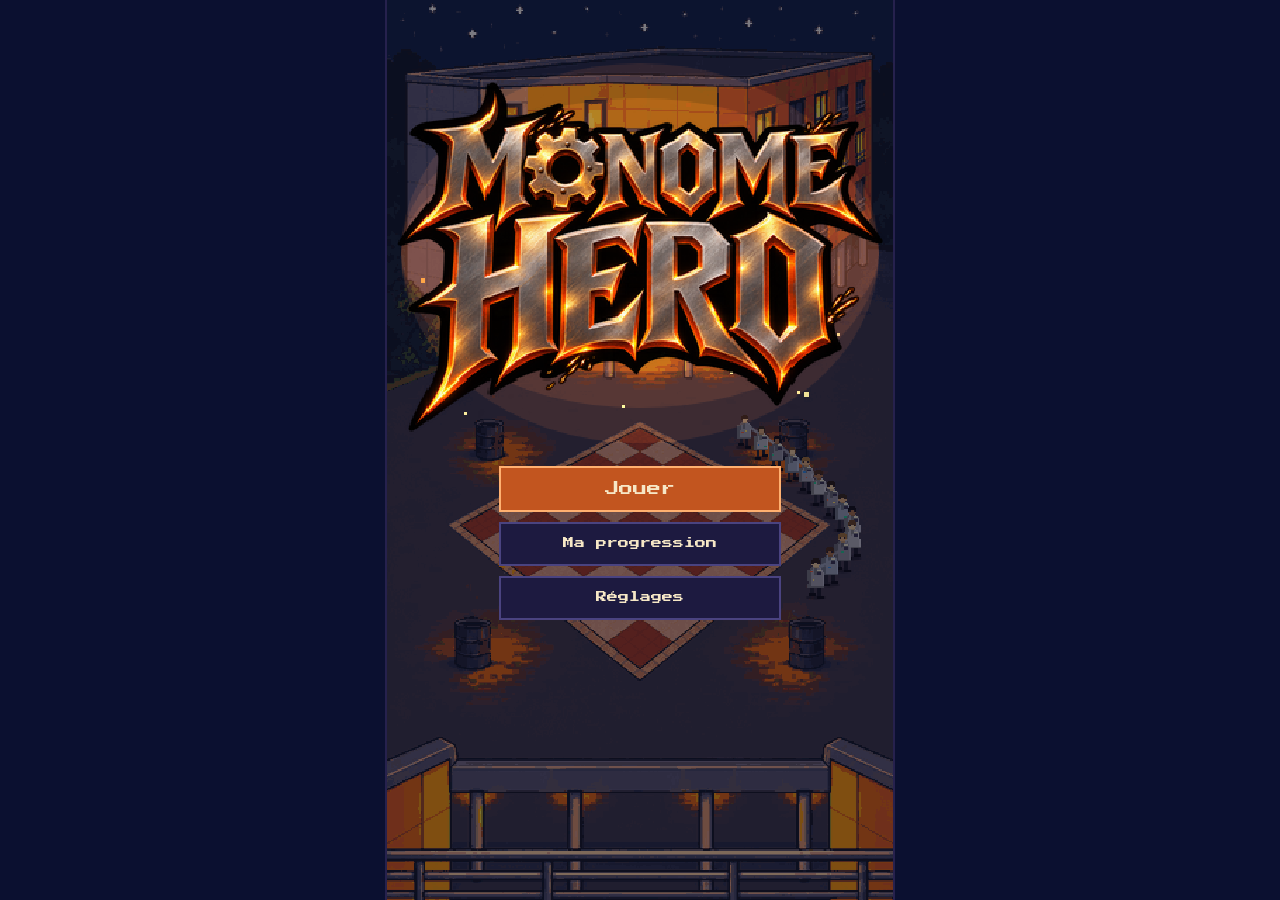
==== commit 40a050d5: "Monome Hero : « Ma progression » à la place de « Mes scores » (précision, rang dans la fam's, sans-f" ====
--- a/jeux/rythme/index.html
+++ b/jeux/rythme/index.html
@@ -78,6 +78,16 @@
 #slist td.k{white-space:nowrap}
 #slist .col{margin:0 auto}
 #slist h2.vh{text-align:center;margin:14px 0 6px}
+.sum{display:grid;grid-template-columns:1fr auto;gap:6px 10px;font-size:10px;margin:4px auto 10px;max-width:260px}
+.sum span:nth-child(even){text-align:right;color:var(--ink)}
+.sum span:nth-child(odd){color:var(--dim)}
+.pg{display:grid;grid-template-columns:1fr auto auto auto;align-items:center;gap:4px 10px;padding:8px 6px;border-bottom:1px solid #26214d;font-size:10px}
+.pg .k{color:var(--dim);font-size:9px}
+.pg .acc{text-align:right;color:var(--ink)}
+.pg .acc.ok{color:#8ff0c4}.pg .acc.top{color:#ffd27a}
+.pg .rk{text-align:right;color:var(--dim);font-size:9px;min-width:44px}
+.pg .sfb{min-width:18px;text-align:right}
+.pg.lk .acc{color:#4a4380;font-size:9px}
 .sc{display:grid;grid-template-columns:1fr auto;align-items:baseline;gap:2px 8px;padding:7px 6px;border-bottom:1px solid #26214d}
 .sc .sl{font-size:9px;color:var(--dim)}
 .sc .sv{font-size:12px;color:var(--ink);text-align:right;white-space:nowrap}
@@ -106,7 +116,7 @@
       <button class="go" id="hplay">Jouer</button>
       <button class="week" id="hweek" hidden>🏆 Chant de la semaine</button>
       <button id="hboards" hidden>Classements</button>
-      <button id="hscores">Mes scores</button>
+      <button id="hscores">Ma progression</button>
       <button id="hset">Réglages</button>
     </div>
   </div>
@@ -135,7 +145,7 @@
   </div>
 
   <div class="ov" id="scores" hidden>
-    <h1 id="shead">Mes scores</h1>
+    <h1 id="shead">Ma progression</h1>
     <p id="ssub"></p>
     <div id="slist"></div>
     <button id="sback">Retour</button>
@@ -510,7 +520,7 @@
     BEST=b||{};TOPS=t||{};
   }catch(e){}
   if(!$('menu').hidden)showMenu();
-  if(!$('scores').hidden)showScores();
+  if(!$('scores').hidden)drawScores();
 }
 function loadProg(){if(!API){try{const p=JSON.parse(localStorage.getItem('gh_prog')||'null');if(p&&p.u)prog=p}catch(e){}}prog.u[ck('bordels','court','facile')]=true;fixProg();
   vib=COARSE;try{const v=localStorage.getItem('gh_vib');if(v!==null)vib=v!=='0'}catch(e){}}
@@ -562,38 +572,47 @@
   else if(step==='ver'){if(DIFFS.some(f=>isU(dec,ver,f))){step='diff';showMenu()}}
   else if(isU(dec,ver,diff))play();
 });
-/* ---- Mes scores : la liste des chants, puis le détail d'un chant ---- */
-let sSong=null;
+/* ---- Ma progression : un résumé, puis pour chaque chant la précision, le rang dans la fam's et les sans-faute ---- */
+let sSong=null,RANKS={};
+const ACCN=a=>a==null?'':a.toFixed(1).replace('.',',')+' %';
+const rankTxt=r=>r?(r.rank===1?'1er':r.rank+'e')+' / '+r.of:'';
 function showScores(){
   screen('scores');const L=$('slist');
+  if(API&&API.ranks)API.ranks().then(r=>{const ch=JSON.stringify(r)!==JSON.stringify(RANKS);RANKS=r||{};if(ch&&!$('scores').hidden&&sSong)drawScores()}).catch(()=>{});
+  drawScores();
+}
+function drawScores(){
+  const L=$('slist');
+  const all=ORDER.flatMap(d=>['court','entier'].flatMap(v=>DIFFS.map(f=>[d,v,f])));
+  const done=all.filter(([d,v,f])=>(prog.acc[ck(d,v,f)]||0)>=70).length;
   if(!sSong){
-    const fcN=ACH.fc.filter(t=>!t.startsWith('semaine/')).length;
-    $('shead').textContent='Mes scores';$('ssub').textContent=API?`Sans-faute : ${fcN} / ${ORDER.length*6} versions`:'';
-    L.innerHTML='<div class="col">'+ORDER.map(d=>{
-      if(!decU(d))return `<button class="lock">???<small>Pas encore débloqué</small></button>`;
-      const n90=ACH.p90.filter(t=>t.startsWith(d+'/')).length;
-      return `<button data-d="${d}">${CHANTS[d]}<small>${NOMS[d]}${API&&n90>=6?' · ♛ Maître':''}</small></button>`;
-    }).join('')+'</div>';
+    const fcN=ACH.fc.filter(t=>!t.startsWith('semaine/')).length,mN=ORDER.filter(d=>ACH.p90.filter(t=>t.startsWith(d+'/')).length>=6).length;
+    $('shead').textContent='Ma progression';$('ssub').textContent='';
+    L.innerHTML=`<div class="sum"><span>Versions réussies</span><span>${done} / ${all.length}</span>`+
+      (API?`<span>Sans-faute</span><span>${fcN} / ${all.length}</span><span>Versions Maître</span><span>${mN} / ${ORDER.length}</span>`:'')+`</div>`+
+      '<div class="col">'+ORDER.map(d=>{
+        if(!decU(d))return `<button class="lock">???<small>Pas encore débloqué</small></button>`;
+        const n=['court','entier'].flatMap(v=>DIFFS.map(f=>prog.acc[ck(d,v,f)]||0)).filter(a=>a>=70).length;
+        return `<button data-d="${d}">${CHANTS[d]}<small>${n} / 6 réussies</small></button>`;
+      }).join('')+'</div>';
     return;
   }
-  const d=sSong;$('shead').innerHTML=TITRES[d];$('ssub').textContent=NOMS[d];
+  const d=sSong;$('shead').innerHTML=TITRES[d];
   const n90=ACH.p90.filter(t=>t.startsWith(d+'/')).length;
-  let h=API?`<p>${n90>=6?'♛ Version Maître obtenue':'Version Maître : '+n90+' / 6 versions à 90 %'}</p>`:'';
+  $('ssub').textContent=API?(n90>=6?'♛ Version Maître obtenue':'Version Maître : '+n90+' / 6 à 90 %'):'';
+  let h='';
   for(const v of ['court','entier']){
     h+=`<h2 class="vh">${VLAB[v]}</h2>`;
     for(const f of DIFFS){
-      const lab=FLAB(f);
-      if(!isU(d,v,f)){h+=`<div class="sc lk"><span class="sl">${lab}</span><span class="sv">verrouillé</span></div>`;continue}
-      const tk=TK(d,v,f),sc=recOf(d,v,f),a=prog.acc[ck(d,v,f)],top=TOPS[tk],crown=API&&sc>0&&top&&sc>=top.score,sf=ACH.fc.includes(tk);
-      h+=`<div class="sc"><span class="sl">${lab}${sf?' <span class="sf">SF</span>':''}</span><span class="sv">${crown?'<span class="cr">♛ </span>':''}${sc?sc.toLocaleString('fr-FR'):'0'} <small>pts</small></span>`+
-         `<span class="pc">${a!=null?a.toFixed(1)+' % de précision':''}</span>`+
-         (top&&!crown?`<span class="fr">Record de la fam's : ${top.score.toLocaleString('fr-FR')} · ${esc(top.pseudo)}</span>`:'')+`</div>`;
-    }
-  }
-  L.innerHTML=h+(API?`<div class="legend"><span class="cr">♛</span> record de la fam's · <span class="sf">SF</span> sans-faute</div>`:'');
-}
-$('slist').addEventListener('click',e=>{const b=e.target.closest('button[data-d]');if(!b)return;sSong=b.dataset.d;showScores()});
-function scoresBack(){if(sSong){sSong=null;showScores()}else screen('home')}
+      if(!isU(d,v,f)){h+=`<div class="pg lk"><span class="k">${FLAB(f)}</span><span class="acc">verrouillé</span><span></span><span></span></div>`;continue}
+      const tk=TK(d,v,f),a=prog.acc[ck(d,v,f)],sf=ACH.fc.includes(tk),cl=a==null?'':a>=90?'top':a>=70?'ok':'';
+      h+=`<div class="pg"><span class="k">${FLAB(f)}</span><span class="acc ${cl}">${a==null?'pas jouée':ACCN(a)}</span><span class="rk">${rankTxt(RANKS[tk])}</span><span class="sfb">${sf?'<span class="sf">SF</span>':''}</span></div>`;
+    }
+  }
+  L.innerHTML=h+`<div class="legend">Précision : <span style="color:#8ff0c4">70 %</span> réussie · <span class="cr">90 %</span> compte pour la version Maître${API?' · rang dans la fam\'s · <span class="sf">SF</span> sans-faute':''}</div>`;
+}
+$('slist').addEventListener('click',e=>{const b=e.target.closest('button[data-d]');if(!b)return;sSong=b.dataset.d;drawScores()});
+function scoresBack(){if(sSong){sSong=null;drawScores()}else screen('home')}
 function screen(id){for(const k of ['home','menu','scores','settings','weekly','boards'])$(k).hidden=k!==id;state=id==='home'?'home':'menu'}
 const cache={};
 async function loadSong(){
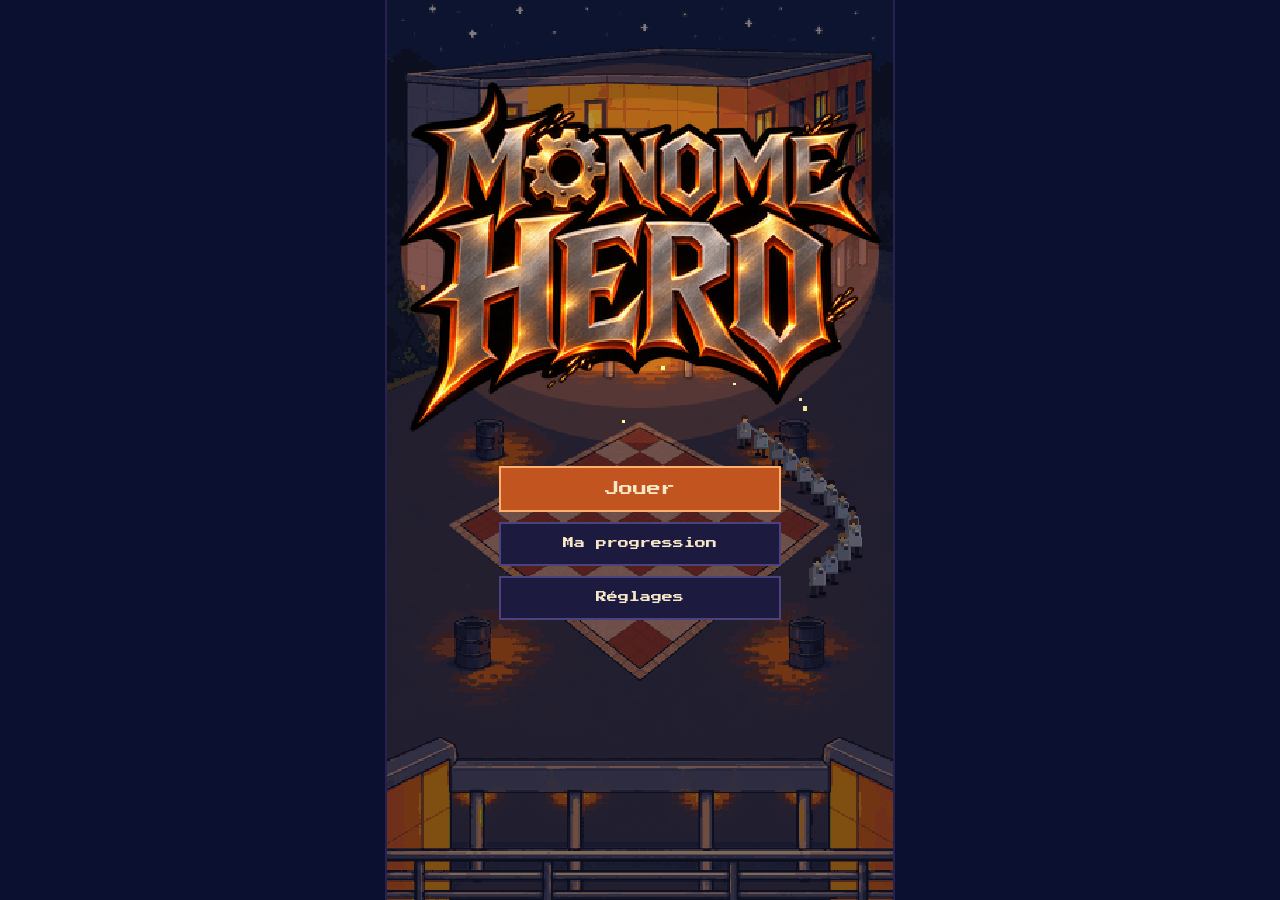
==== commit f5ec3ea9: "Monome Hero : précision discrète dans les classements Co-Authored-By: Claude Opus 5.5 <noreply@anthr" ====
--- a/jeux/rythme/index.html
+++ b/jeux/rythme/index.html
@@ -70,7 +70,7 @@
 .blist li::before{content:counter(rk);color:var(--acc)}
 .blist li:first-child{color:#ffe066}
 .blist li.me{background:rgba(243,162,52,.18)}
-.blist li span.a{color:#8ff0c4;font-size:8px;margin-left:4px}
+.blist li span.a{color:#5c5785;font-size:7px;margin-left:6px}
 .blist p{text-align:center}
 #bnav,#slist .col{width:100%;max-width:280px}
 #bnav button small,#slist button small{display:block;margin-top:5px;font-size:8px;color:var(--dim)}
